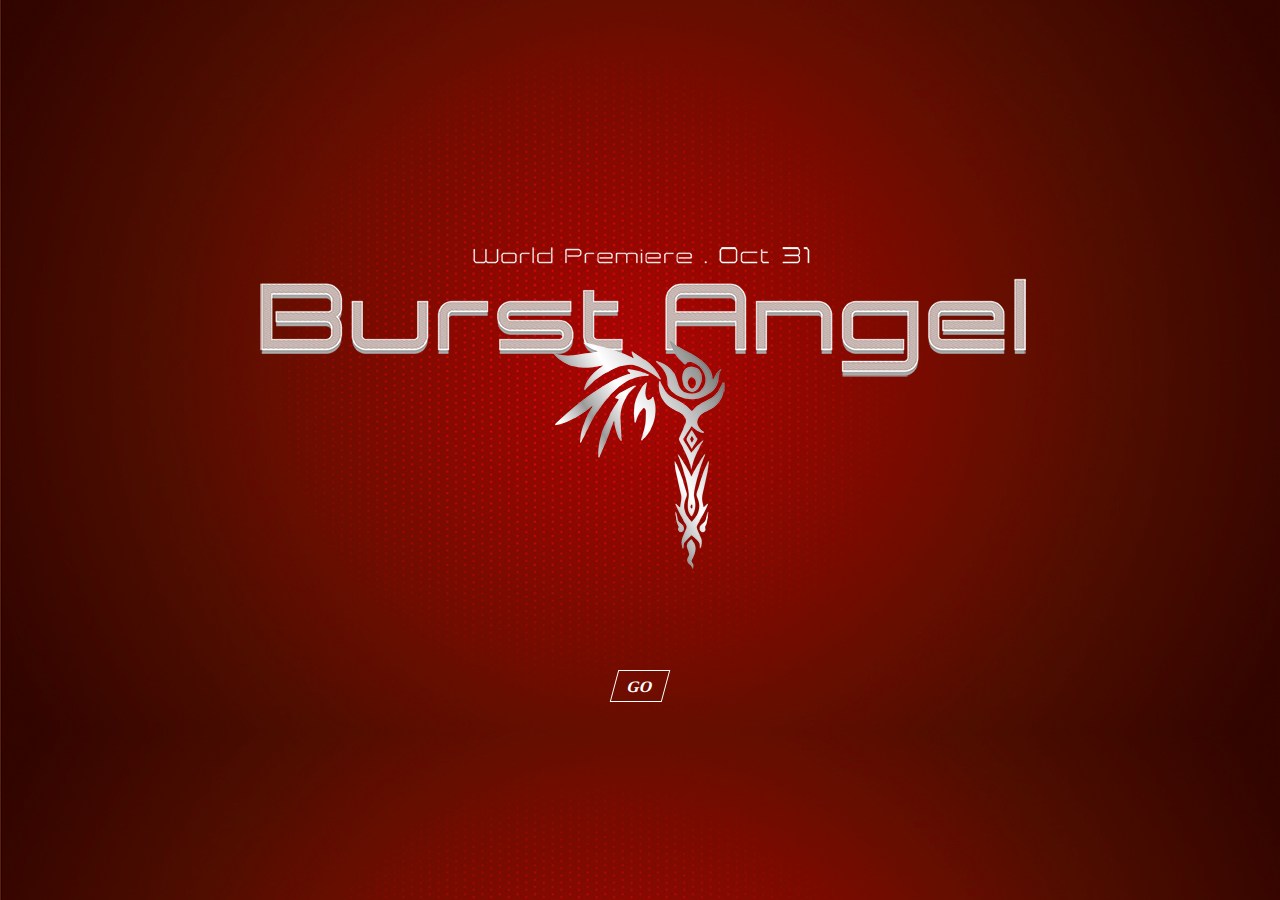
==== index1.html @ c0450fb6 "Add files via upload" ====
<!DOCTYPE html>
<html>
<head>
	<title>Burst Angel Movie</title>
	<link rel="stylesheet" type="text/css" href="css/style1.css">
</head>
<body>
	<div id="principal">

		<audio autoplay src="audio/okaeri_oniichan.mp3"></audio>

		<div class="ala"></div>

		<div class="titulo"></div>

		<div class="go"> <a href="index.html">
			<h3 class="enter">GO</h3>
		</div>

	</div>
</body>
</html>
---- css/style1.css ----
*{
	margin: 0px;
	padding: 0px;
}

body{
	background:url(../img1/fondo.jpg);
	background-size: cover;
}

#principal{
	display: flex;
	justify-content: center;

}

.ala{
	z-index: 2;
	width: 179px;
	height: 249px;
	background: url(../img1/ala.png);
	margin: 330px 0px 0px 0px;
	position: absolute;
	animation-name: rotacion;
	animation-timing-function: linear;
  	animation-iteration-count: infinite;
  	animation-duration: 4.5s;
	transform-style: preserve-3d;

}

@keyframes rotacion{
  from {transform: rotateY(0deg);    }
  to   {transform: rotateY(-360deg); }
}

.titulo{
	z-index:1;
	width: 800px;
	height: 165px;
	margin: 220px 0px 0px 0px;
	background: url(../img1/titulo.png);

}
 .go{
 	z-index: 3;
 	position: absolute;
 	width: 50px;
 	height:30px;
 	margin:670px 0px 0px 0px;
 	border: white solid 1px;
 	transform: skew(-15deg);
 }


.enter{
	width: 50px;
 	height:30px;
	text-align: center;
	color: white;
	font-family: expansiva;
	margin:7px auto;
	font-size: 1em;

}

.enter:hover{
	color:#FF0000;

}

.go a{
	text-decoration: none;
}

.go:hover{
	background:#FCBE00;
	cursor: pointer;
	
 	box-shadow: 0 4px 16px #FF0000;
 	transition: all 0.2s ease;
}
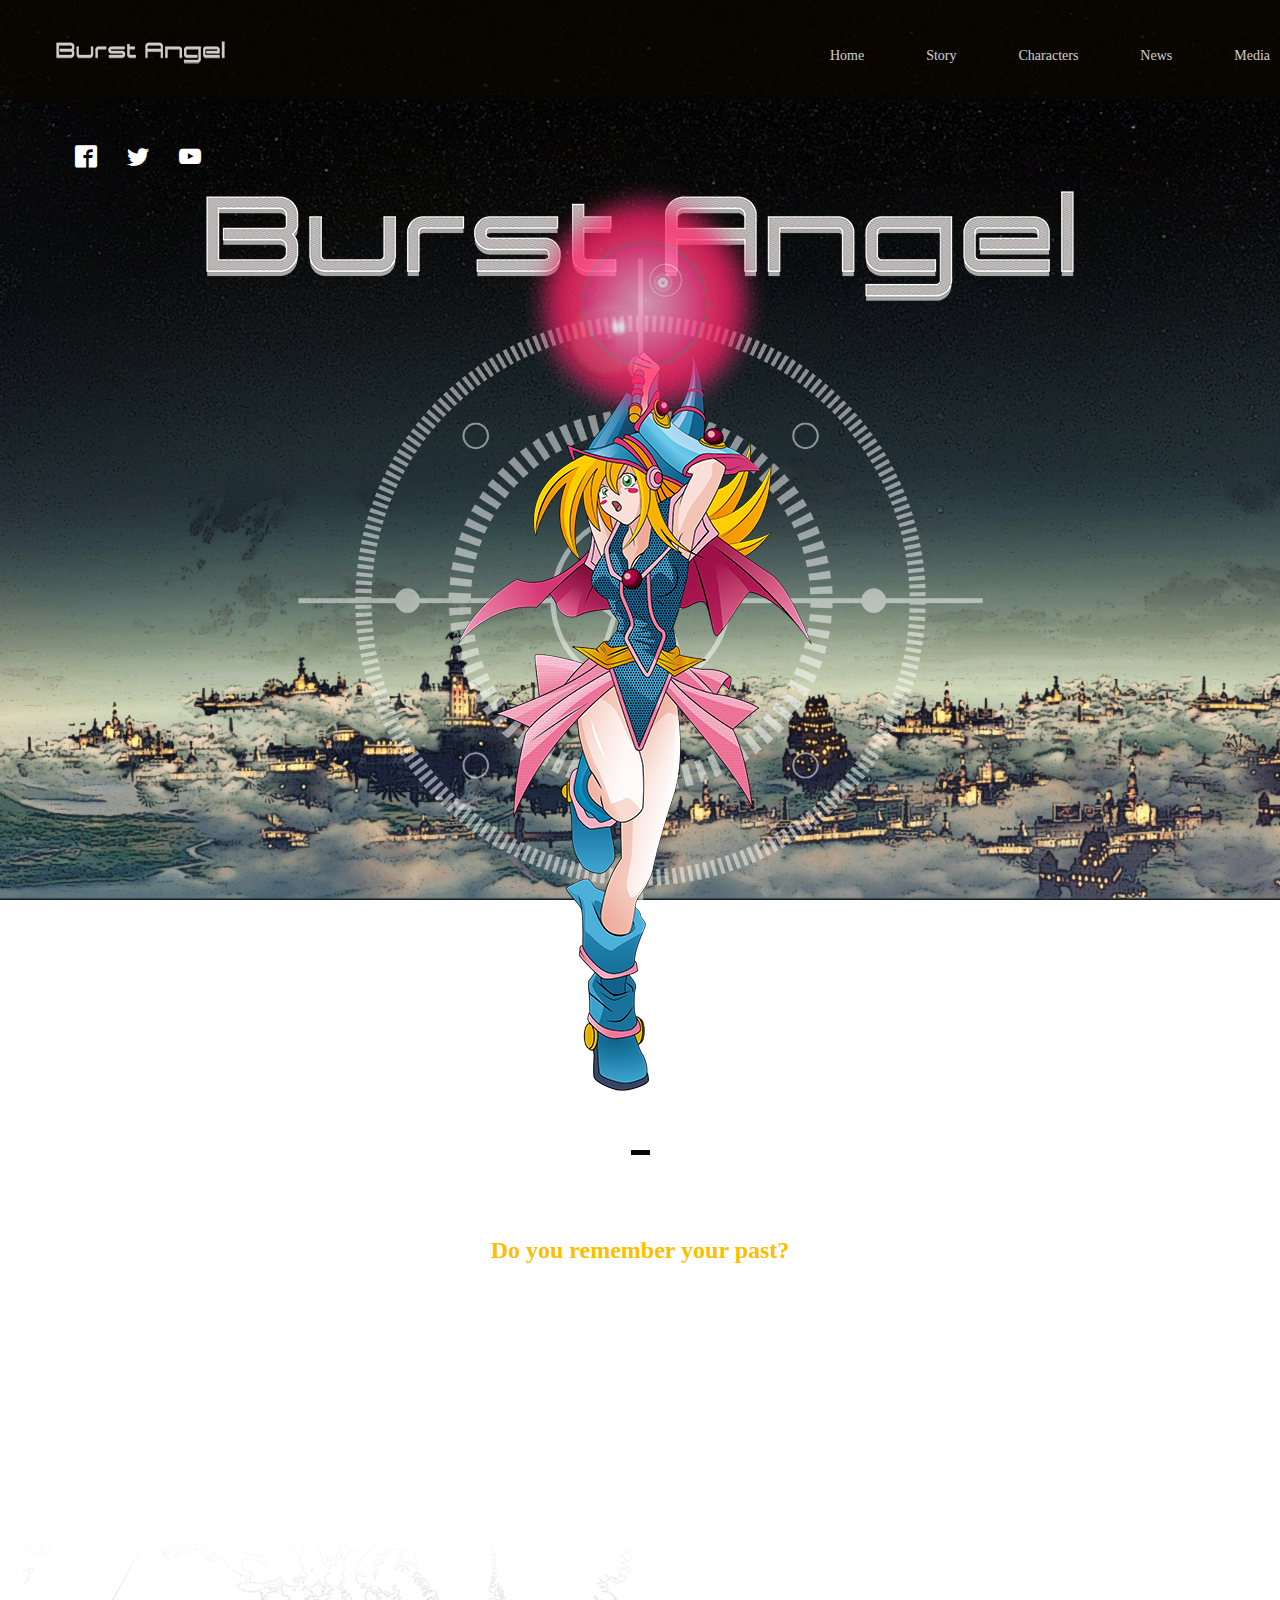
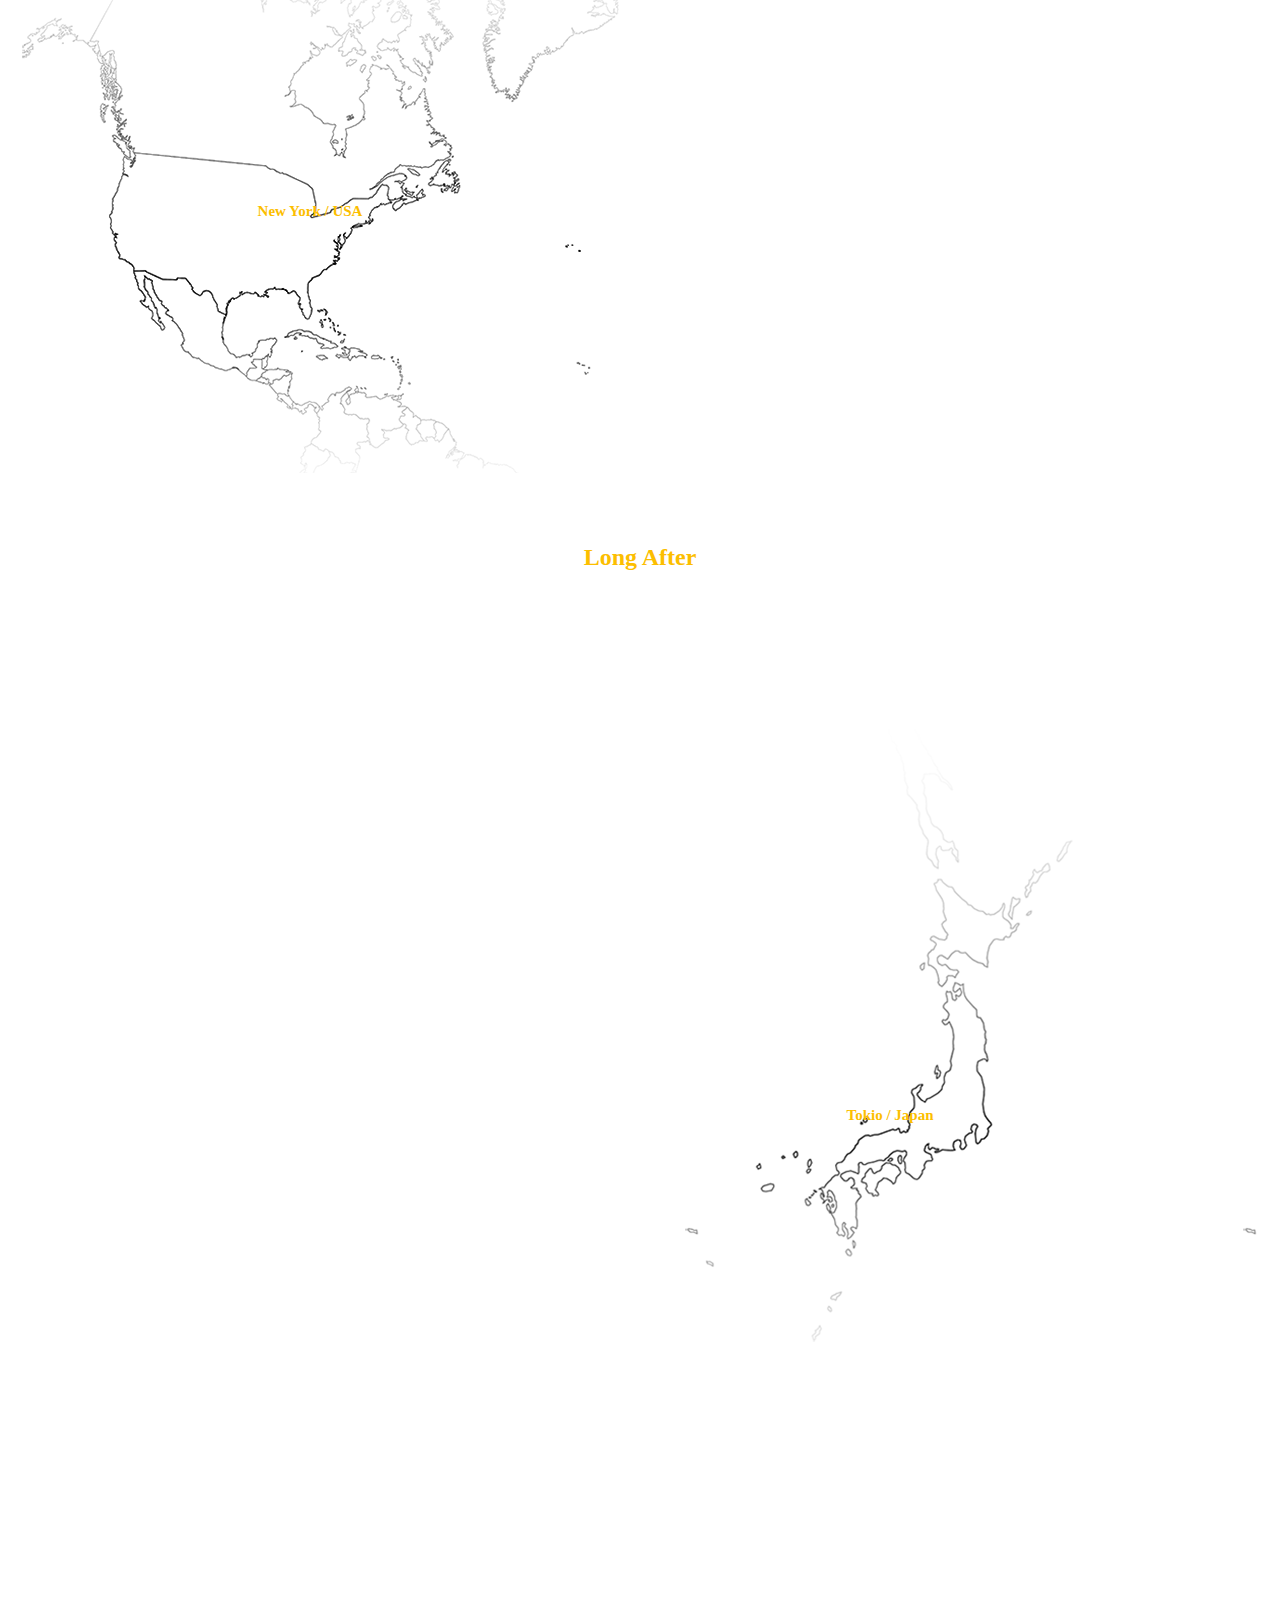
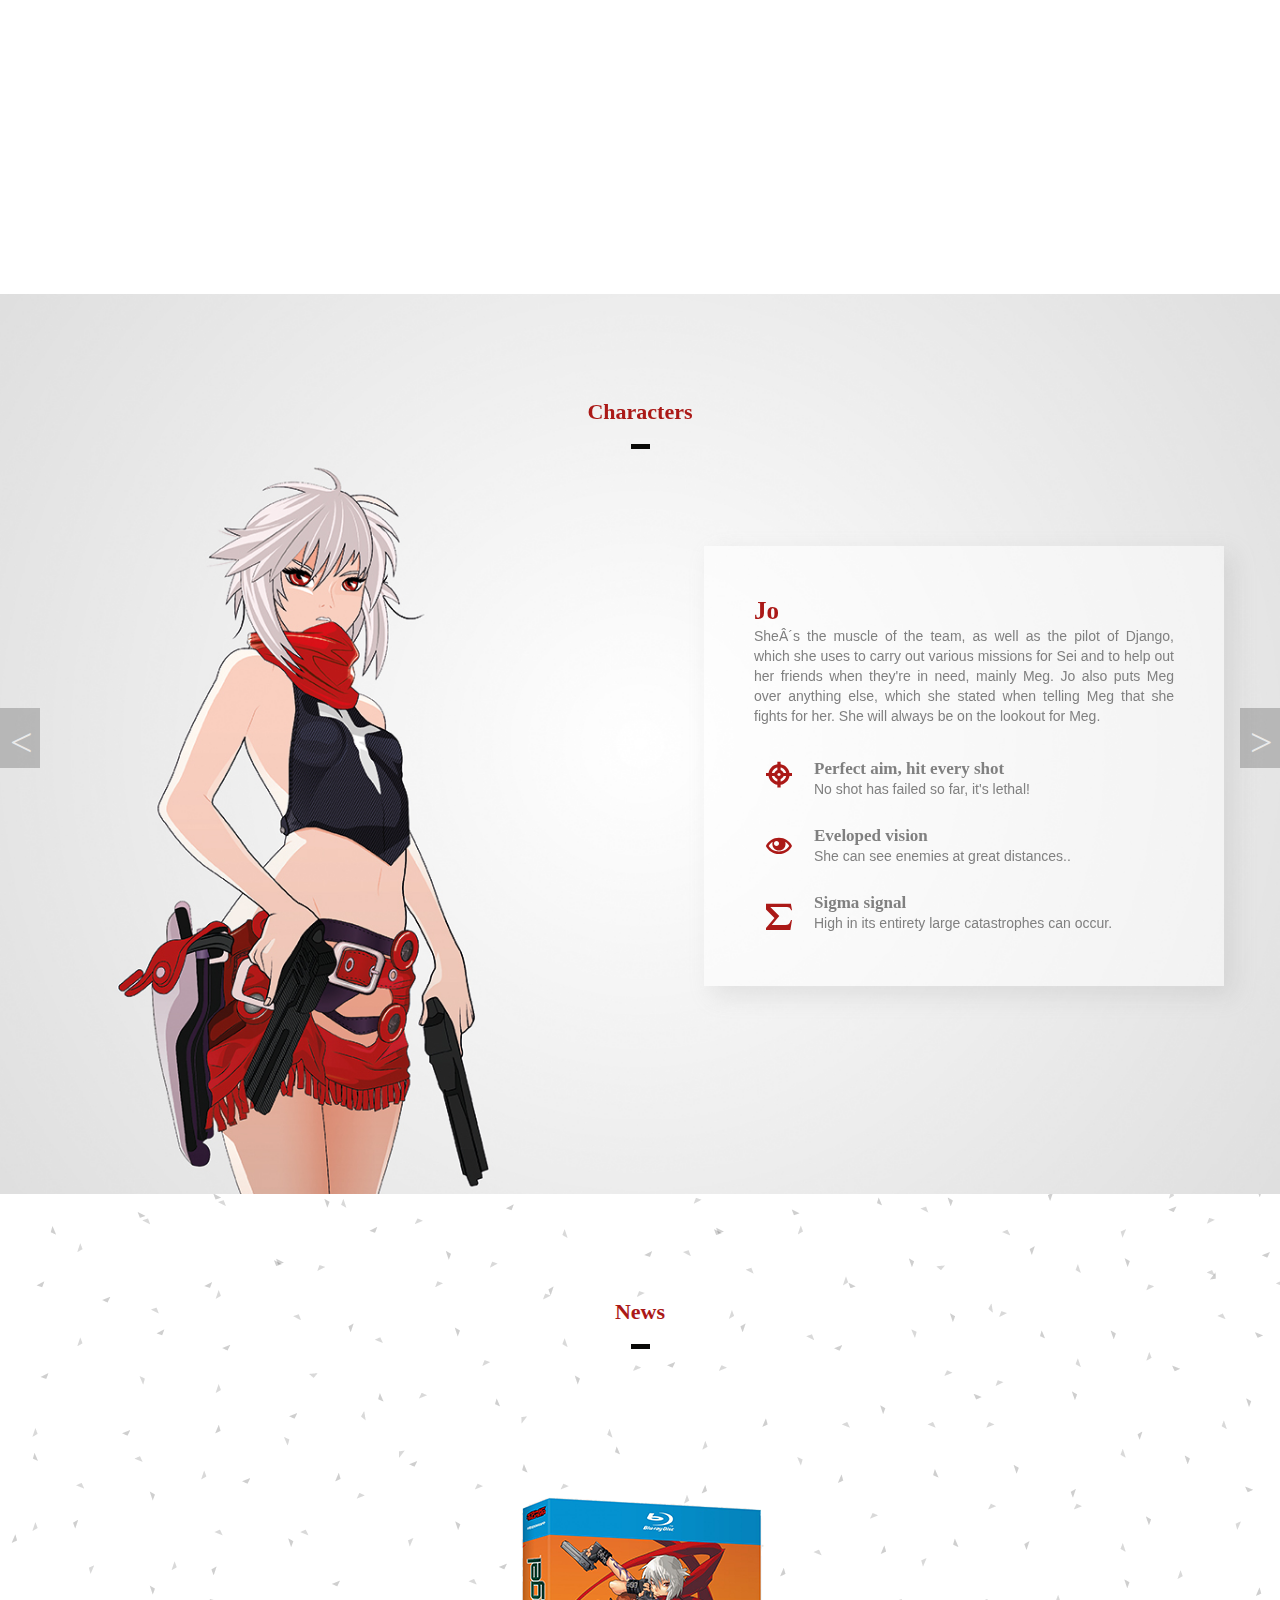
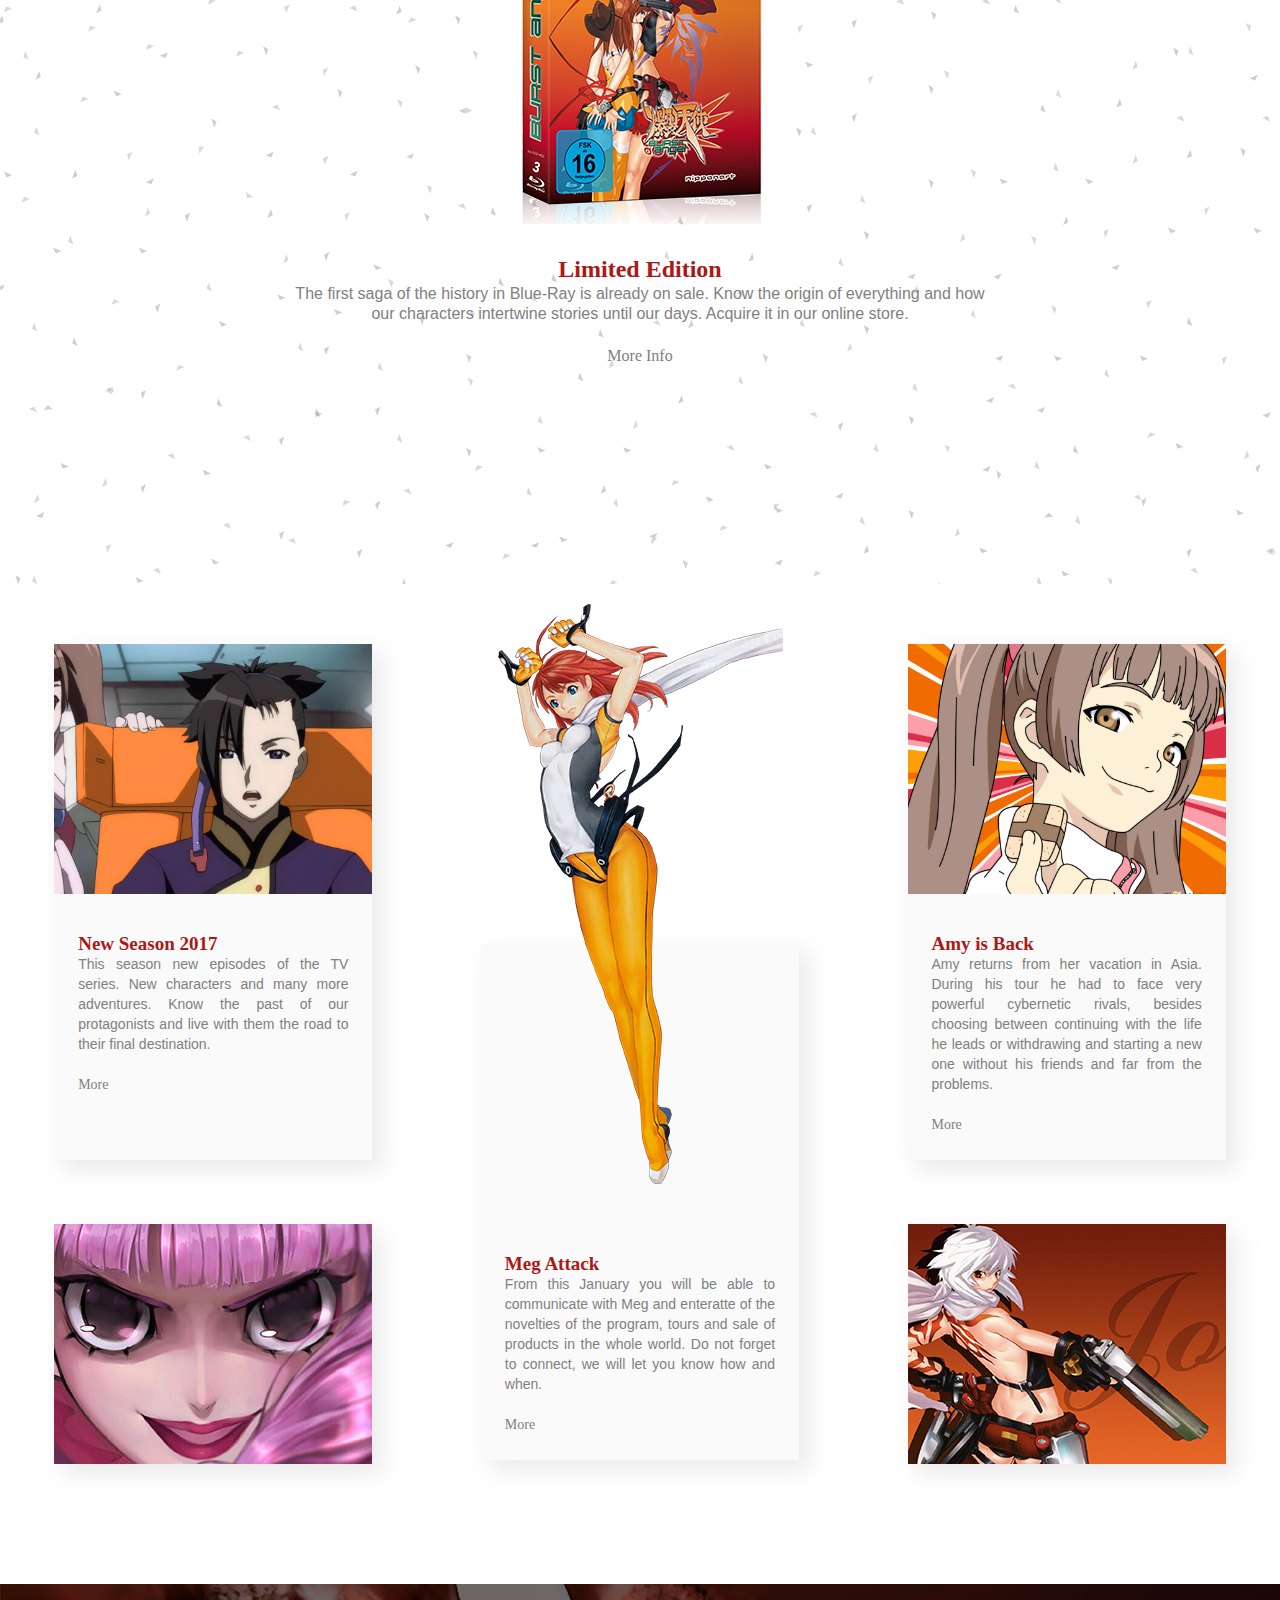
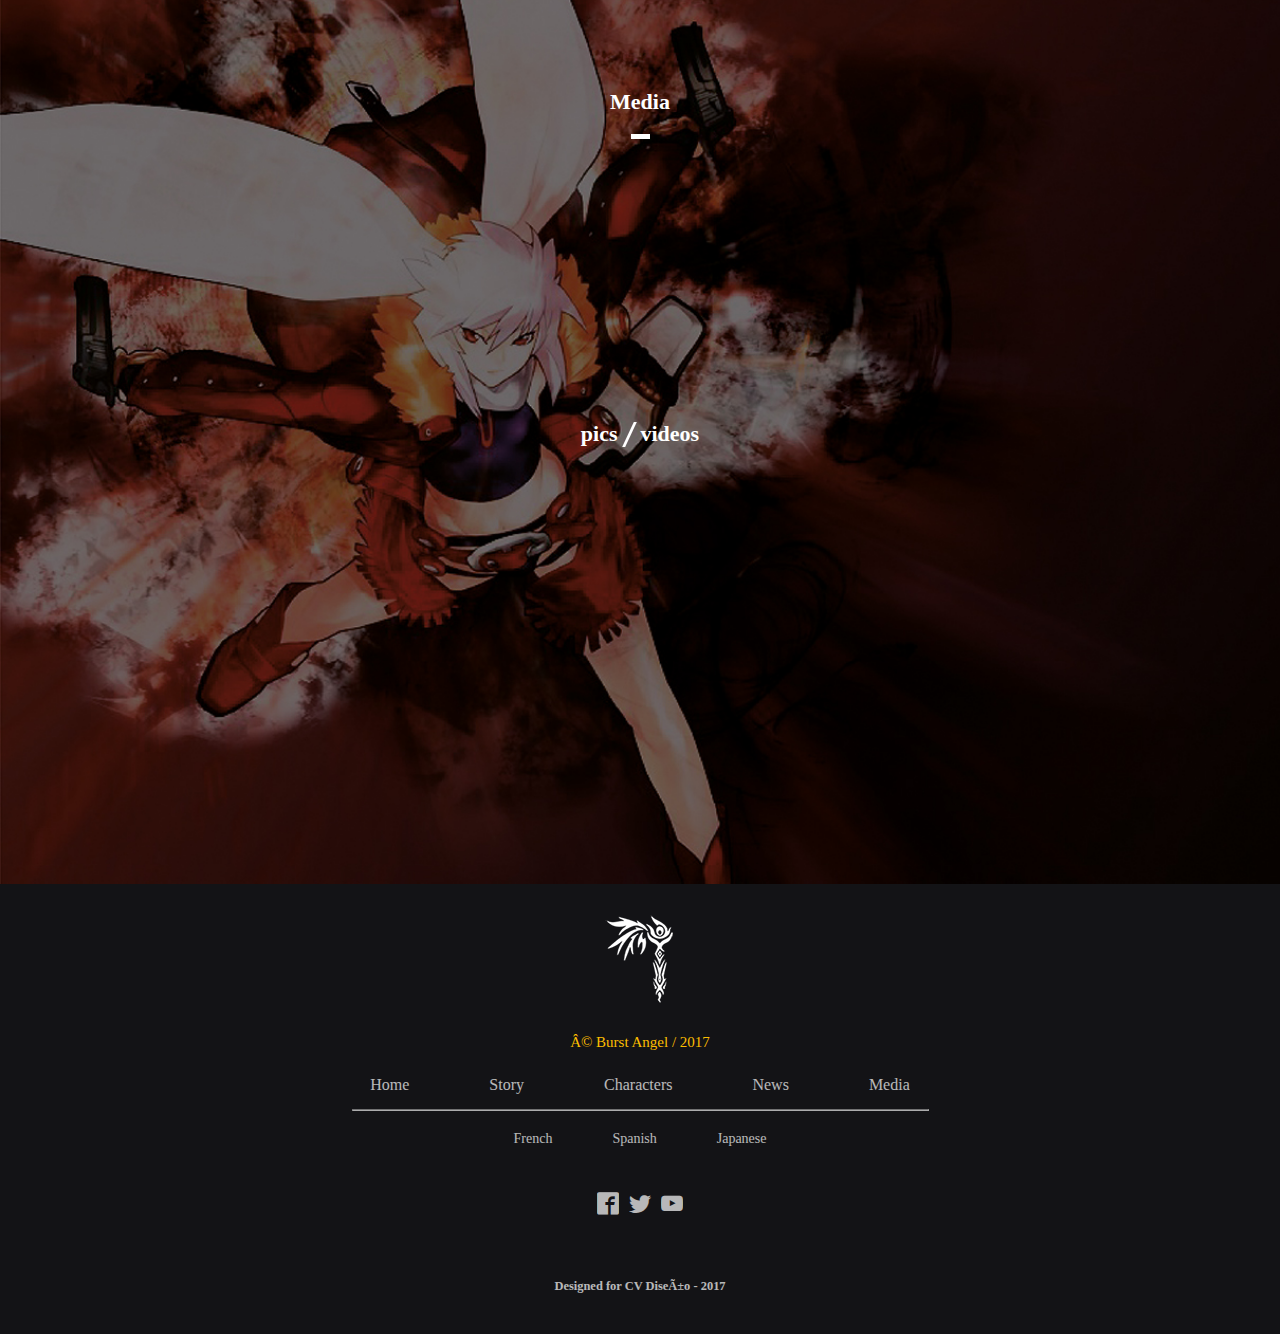
==== commit 59209622: "Rename index2.html to index1.html" ====
--- a/index1.html
+++ b/index1.html
@@ -2,21 +2,722 @@
 <html>
 <head>
 	<title>Burst Angel Movie</title>
-	<link rel="stylesheet" type="text/css" href="css/style1.css">
+	
+	<link rel="stylesheet" type="text/css" href="css/style.css">
+	<link rel="stylesheet" type="text/css" href="css/superslides.css">
+	<link rel="stylesheet" type="text/css" href="fonts/style.css">
+	<link rel="icon" href="img/favicon.png" type="image/x-icon">
+
+	<script src="http://ajax.googleapis.com/ajax/libs/jquery/1.4.2/jquery.min.js"
+	type="text/javascript" charset="utf-8"></script>
+
+	
+	<script type="text/javascript">
+		
+		$(function(){
+
+     $('a[href*=#]').click(function() {
+
+     if (location.pathname.replace(/^\//,'') == this.pathname.replace(/^\//,'')
+         && location.hostname == this.hostname) {
+
+             var $target = $(this.hash);
+
+             $target = $target.length && $target || $('[name=' + this.hash.slice(1) +']');
+
+             if ($target.length) {
+
+                 var targetOffset = $target.offset().top;
+
+                 $('html,body').animate({scrollTop: targetOffset}, 1000);
+
+                 return false;
+
+            }
+
+       }
+
+   });
+
+});
+	</script>
+
+
+
 </head>
 <body>
-	<div id="principal">
-
-		<audio autoplay src="audio/okaeri_oniichan.mp3"></audio>
-
-		<div class="ala"></div>
-
-		<div class="titulo"></div>
-
-		<div class="go"> <a href="index.html">
-			<h3 class="enter">GO</h3>
-		</div>
-
-	</div>
+
+<nav id="menu">
+
+	<div id="logo_menu"></div>
+
+	<ul class="menu-principal">
+
+			<li><a href="#contenedor2">Home</a></li>
+			<li><a href="#container3">Story</a></li>
+			<li><a href="#container5">Characters</a></li>
+			<li><a href="#container6">News</a></li>
+			<li><a href="#container8">Media</a></li>
+	</ul>
+</nav>
+
+
+<div>
+
+	<div class="redes-sociales">
+			<a target="_blank" style="text-decoration:none" href="https://www.facebook.com/DiosEstaContigo1234"><div class="icon-facebook2"></div></a>
+			<a target="_blank" style="text-decoration:none" href="https://twitter.com/hashtag/burstangel"><div class="icon-twitter"></div></a>
+			<a target="_blank" style="text-decoration:none" href="https://www.youtube.com/channel/UCEVYki5PhVSfdK4070ey4GQ"><div class="icon-youtube"></div></a>
+	</div>
+	
+	<div class="credes-sociales">
+		<div class="cfb"></div>
+		<div class="ctw"></div>
+		<div class="cyt"></div>
+	</div>
+
+</div>
+	
+	<div id="contenedor2">
+
+		<div class="logo"></div>
+
+		<div class="magic-circle">
+			<div class="c1"></div>
+			<div class="c2"></div>
+			<div class="c3"></div>
+			<div class="c4"></div>
+			<div class="c5"></div>
+		</div>
+
+		<div class="dark"></div>
+		<div class="alas"></div>
+		<div class="jo"></div>
+		<div class="energia"></div>
+
+	</div>
+
+
+	<div id="container3">
+
+		<div class="cabecera3">
+				
+			<h3 class="story">Story</h3>
+			<div class="line"></div>
+		</div>
+
+	<div id="remember">
+			<section class="remember">
+				<article>
+					<h4>Do you remember your past?</h4><br>
+					<p> In the beginning of time men dominated the world and they had power.
+During a period of history great machines and lethal weapons were built.
+Today, humans merged with machines, creating a real catastrophe. Survival is at stake and only the strongest will.</p>
+				</article>
+			</section>
+		</div>
+
+		<section class="intertitulo">There is always a beginning</section>
+
+	<div id="USA">
+		<div class="mapa">
+			<div class="gps1">New York / USA</div>
+		</div>
+
+
+		<div class="points">
+
+			<div class="line-points"></div>
+
+			<div class="pt1"></div>
+			<div class="pt2"></div>
+			<div class="pt3"></div>
+		</div>
+
+
+		<div class="texto-USA">
+			<section class="letras">
+				<section class="letras1">
+					<article>
+						<h4>1997</h4>
+						<p>The government of the United States begins the phase of experimentation with animals. The result is failed. It is decided to abort the project.</p>
+					</article>
+				</section>
+
+				<section class="letras2">
+					<article>
+						<h4>2000</h4>
+						<p>Dr. Strange takes up the project, but this time the tests will be done with humans. The results are not as expected, but it is decided to continue.</p>
+					</article>
+				</section>
+
+
+				<section class="letras3">
+					<article>
+						<h4>2005</h4>
+						<p>While doing some tests, one of the generators explodes.
+						Jo, one of the young women chosen for the experiments, escapes from the secret base located in Ney York.</p>
+					</article>
+				</section>
+
+			</section>
+			</div>
+		</div>	
+
+
+			<div id="after">
+				<section class="after">
+					<article>
+						<h4>Long After</h4><br>
+						<p>In spite of the damages and the repercussion that the explosion caused to the population, the experiments continued.
+						Jo, who did not remember anything, came to Japan to start a new life.
+						Here he meets Meg, his partner...</p>
+					</article>
+				</section>
+			</div>
+
+
+		<div id="JAPON">
+
+		<div class="texto-JPN">
+			<section class="letrasJPN">
+				<section class="letras1JPN">
+					<article>
+						<h4>2015</h4>
+						<p>After years of experimentation, the governments of the United States and Japan have managed to create bio-weapons.
+						Several countries in the world decided to require their military forces and dissolve their police departments.</p>
+					</article>
+				</section>
+
+				<section class="letras2JPN">
+					<article>
+						<h4>2017</h4>
+						<p>An alert arrives in the United States, Jo, one of the participants of the experiments was found in Tokyo, Japan.
+						Both governments reach an agreement to try to catch her, accuse her of being the cause of the explosion in New York.</p>
+					</article>
+				</section>
+
+
+				<section class="letras3JPN">
+					<article>
+						<h4>2018</h4>
+						<p>Jo and his team will wage a battle to stop both governments and restore tranquility to a world that lives in terror of the use of bio-weapons.</p>
+					</article>
+				</section>
+
+			</section>
+			</div>
+
+			<div class="pointsJPN">
+				<div class="line-pointsJPN"></div>
+
+				<div class="pt1JPN"></div>
+				<div class="pt2JPN"></div>
+				<div class="pt3JPN"></div>
+			</div>
+
+				<div class="mapaJPN">
+					<div class="gps2"> Tokio / Japan</div>
+			</div>
+
+		</div>	
+
+		<div class="trailer">
+			<h4 class="view">View Trailer</h4>
+		</div>
+
+	</div>
+
+
+	<div id="container4">
+		<div class="textos">
+			<h2>2025</h2>
+			<p>A new beginning</p>
+		</div>
+
+		<div class="personajes-banner">
+			<div class="jo-banner"></div>
+			<div class="dark-banner"></div>
+		</div>
+	</div>
+
+
+	<div id="container5">
+		<h3 class="Characters">Characters</h3>
+		<div class="line">
+	
+	</div>
+		
+
+	<div id="slides">
+	<ul class="slides-container">
+		<li>
+			<div class="texto-slides">
+				<article>
+					<h4 class="it">Jo</h4>
+						<p>She´s the muscle of the team, as well as the pilot of Django, which she uses to carry out various missions for Sei and to help out her friends when they're in need, mainly Meg. Jo also puts Meg over anything else, which she stated when telling Meg that she fights for her. She will always be on the lookout for Meg.</p>
+				
+					<div id="skills">
+	
+						<div class="icons">
+							<span class="icon-target"></span>
+							<br>
+							<span class="icon-eye"></span>
+							<br>
+							<span class="icon-sigma"></span>
+						</div>
+
+						<section class="texto-iconos">
+							<section class="t1">
+								<article>
+									<h4>Perfect aim, hit every shot</h4>
+									<p>No shot has failed so far, it's lethal!</p>
+								</article>
+							</section>
+
+							<section class="t2">
+								<article>
+									<h4>Eveloped vision</h4>
+									<p>She can see enemies at great distances..</p>
+								</article>
+							</section>
+
+
+							<section class="t3">
+								<article>
+									<h4>Sigma signal</h4>
+									<p>High in its entirety large catastrophes can occur.</p>
+								</article>
+							</section>
+							
+						</section>
+
+					</div>
+				</article>
+			</div>
+			<img src="img/jo.jpg"></li>
+
+
+		<li>
+			<div class="texto-slides">
+				<article>
+					<h4 class="it">Meg</h4>
+						<p>She has red hair (although in her first appearance chronologically in episode 14: "Wild Kids", she is portrayed as having black hair due to the monochrome setting) and dresses like a cowgirl. She carries a small revolver, and, at times, a large anti-tank rifle. Meg is highly prone to be captured, only to be rescued by Jo.</p>
+						<div id="skills">
+	
+						<div class="icons">
+							<span class="icon-loop2"></span>
+							<br>
+							<span class="icon-plus"></span>
+							<br>
+							<span class="icon-binoculars"></span>
+						</div>
+
+						<section class="texto-iconos">
+							<section class="t1">
+								<article>
+									<h4>Fast energy recharge</h4>
+									<p>While not in activity recharges energy quickly.</p>
+								</article>
+							</section>
+
+							<section class="t2">
+								<article>
+									<h4>healing your team</h4>
+									<p>Create fields that regenerate battle wounds.</p>
+								</article>
+							</section>
+
+
+							<section class="t3">
+								<article>
+									<h4>Excellent trail finder</h4>
+									<p>Follow the tracks of your enemies until you reach them.</p>
+								</article>
+							</section>
+							
+						</section>
+
+					</div>
+				</article>
+			</div>
+			<img src="img/meg.jpg"></li>
+
+		<li>
+			<div class="texto-slides">
+				<article>
+					<h4 class="it">María</h4>
+						<p>María is a bio-weapon like Jo, but with even stronger and more violent tendencies. While Jo is more efficient with guns, Maria relies more on bladed weapons such as swords and cutting wire. In the past, both she and Jo were the remaining fighters in a combat exercise to determine the Syndicate's "Genocide Angel.
+						</p>
+	
+					<div id="skills">
+	
+						<div class="icons">
+							<span class="icon-shield"></span>
+							<br>
+							<span class="icon-users"></span>
+							<br>
+							<span class="icon-omega"></span>
+						</div>
+
+						<section class="texto-iconos">
+							<section class="t1">
+								<article>
+									<h4>Generates force shields</h4>
+									<p>It protects against very strong attacks.</p>
+								</article>
+							</section>
+
+							<section class="t2">
+								<article>
+									<h4>Creation of clones</h4>
+									<p>Create holograms from your image.</p>
+								</article>
+							</section>
+
+
+							<section class="t3">
+								<article>
+									<h4>Omega signal</h4>
+									<p>Second mark of power, carries great dangers.</p>
+								</article>
+							</section>
+							
+						</section>
+
+					</div>
+				</article>
+			</div>
+			<img src="img/maria.jpg"></li>
+
+		<li>
+			<div class="texto-slides">
+				<article>
+					<h4 class="it">Amy</h4>
+						<p>A young genius in computer and technology. She was saved and recruited by Sei after her hacking drew attention from the authorities in her own country. It was through her hacking skills that Sei managed to recruit Jo and Meg.
+
+						She often argues with Meg in a friendly way and loves scarfing down Kyohei's various treats.</p>
+
+					<div id="skills">
+	
+						<div class="icons">
+							<span class="icon-laptop"></span>
+							<br>
+							<span class="icon-sphere"></span>
+							<br>
+							<span class="icon-cloud-check"></span>
+						</div>
+
+						<section class="texto-iconos">
+							<section class="t1">
+								<article>
+									<h4>Genius of technology</h4>
+									<p>Knows better than anyone the world of www.</p>
+								</article>
+							</section>
+
+							<section class="t2">
+								<article>
+									<h4>Unlock security codes</h4>
+									<p>Able to break the most secure systems.</p>
+								</article>
+							</section>
+
+
+							<section class="t3">
+								<article>
+									<h4>Extensive database</h4>
+									<p>Saves information of the main countries of the world.</p>
+								</article>
+							</section>
+							
+						</section>
+
+					</div>
+				</article>
+			</div>
+			<img src="img/amy.jpg"></li>
+
+		<li><div class="texto-slides">
+				<article>
+					<h4 class="it">Emel</h4>
+						<p>The leader, she is the kind leader of the group who is the one that hires Jo and Meg to become members of Bailan. She wears a long blue jacket and has her black hair in a bun. Emel's grandfather runs Bailan and comes from a very powerful Chinese family.
+						 </p>
+					
+					<div id="skills">
+	
+						<div class="icons">
+							<span class="icon-evil"></span>
+							<br>
+							<span class="icon-lab"></span>
+							<br>
+							<span class="icon-warning"></span>
+						</div>
+
+						<section class="texto-iconos">
+							<section class="t1">
+								<article>
+									<h4>Power of seduction</h4>
+									<p>It can catch you and then kill you.</p>
+								</article>
+							</section>
+
+							<section class="t2">
+								<article>
+									<h4>Chemistry expert</h4>
+									<p>With powerful mixtures creates powerful weapons.</p>
+								</article>
+							</section>
+
+
+							<section class="t3">
+								<article>
+									<h4>Very dangerous</h4>
+									<p>He will not hesitate to kill if he is in danger.</p>
+								</article>
+							</section>
+							
+						</section>
+
+					</div>
+				</article>
+			</div>
+			<img src="img/emel.jpg"></li>
+
+		<li>
+			<div class="texto-slides">
+				<article>
+					<h4 class="it">Dark Magician Girl</h4>
+						<p>She has blond hair, green eyes, and wields a wand that matches her outfit. In dubbed versions of the anime and cards, her bust is reduced by erasing cleavage lines, her hexagram is replaced with a red jewel and she sometimes wears pink shorts under her skirt.</p>
+		
+					<div id="skills">
+	
+						<div class="icons">
+							<span class="icon-magic-wand"></span>
+							<br>
+							<span class="icon-hour-glass"></span>
+							<br>
+							<span class="icon-spinner9"></span>
+						</div>
+
+						<section class="texto-iconos">
+							<section class="t1">
+								<article>
+									<h4>Magical powers</h4>
+									<p>Magical powers capable of defeating their rivals.t</p>
+								</article>
+							</section>
+
+							<section class="t2">
+								<article>
+									<h4>Time control</h4>
+									<p>You can stop the time for at least 5 minutes.</p>
+								</article>
+							</section>
+
+
+							<section class="t3">
+								<article>
+									<h4>Energy spheres</h4>
+									<p>Create spheres of energy with the help of magic.</p>
+								</article>
+							</section>
+							
+						</section>
+
+					</div>
+				</article>
+			</div>
+			<img src="img/dark.jpg"></li>
+
+	</ul>
+
+	<nav class="slides-navigation">
+	    <a href="#" class="next">&#62</a>
+	    <a href="#" class="prev">&#60</a>
+	</nav>
+
+</div>
+
+<script src="js/jquery.js"></script>
+<script src="js/jquery.superslides.js"></script>
+
+
+
+	<div id="container6">
+		<h3 class="News">News</h3>
+		<div class="line"></div>
+
+		<div class="back1"></div>
+		<div class="back2"></div>
+
+		<div class="caja"></div>
+
+		<section class="texto2">
+				<article>
+					<h2>Limited Edition</h2>
+					<p>The first saga of the history in Blue-Ray is already on sale.
+					Know the origin of everything and how our characters intertwine stories until our days.
+					Acquire it in our online store.</p>
+				</article>
+
+				 <br>
+
+				<a target="_blank" style="text-decoration:none" href="https://video.fnac.com/a2013126/Coffret-integral-DVD-Zone-2"><span class="more1">More Info</span></a>
+		</section>
+
+
+	</div>
+
+
+	<div id="container7">
+
+		<div class="noticias">
+
+			<div class="noticia1">
+				<div class="imagen-noticia"></div>
+				<div class="texto-noticia">
+					<article>
+						<h2>New Season 2017</h2>
+						<p>This season new episodes of the TV series.
+							New characters and many more adventures.
+							Know the past of our protagonists and live with them the road to their final destination.</p>
+						<br>
+						<span class="more-n1">More</span>
+					</article>
+				</div>
+
+
+			</div>
+
+			<div class="meg-img"></div>
+
+
+			<div class="noticia2">
+				<div class="imagen-noticia2"></div>
+				<div class="texto-noticia2">
+					<article>
+						<h2>Meg Attack</h2>
+						<p>From this January you will be able to communicate with Meg and enteratte of the novelties of the program, tours and sale of products in the whole world.
+						Do not forget to connect, we will let you know how and when.</p>
+						<br>
+						<span class="more-n1">More</span>
+					</article>
+				</div>
+			</div>
+
+			<div class="noticia3">
+				<div class="imagen-noticia3"></div>
+				<div class="texto-noticia3">
+					<article>
+						<h2>Amy is Back</h2>
+						<p>Amy returns from her vacation in Asia.
+							During his tour he had to face very powerful cybernetic rivals, besides choosing between continuing with the life he leads or withdrawing and starting a new one without his friends and far from the problems.</p>
+							<br>
+						<span class="more-n1">More</span>
+					</article>
+				</div>
+
+			</div>
+
+		</div>
+		
+	</div>
+
+
+	<div id="noticias-abajo">
+
+		<div class="noticia4">
+		<div class="perona"></div>
+			<div class="texto-noticia4">
+					<article>
+						<h2>Coming soon</h2>
+						<p>A special with the life of the other Burst Angel participants.
+						Learn a little more about their lives, characteristics and how they will arrive at this great event in 2018.</p>
+						<br>
+					</article>
+			</div>
+
+		</div>
+
+
+
+		<div class="falsa"></div>
+
+
+		<div class="noticia5">
+		<div class="game"></div>
+			<div class="texto-noticia5">
+					<article>
+						<h2>New Game 2018</h2>
+						<p>The premiere of the film arrives and also the launch of the first game of the frachise.
+							Very soon you will be able to find it in the main on.line stores.
+							The game will be available for PS and XBOX.</p>
+						<br>
+					</article>
+			</div>
+			
+		</div>
+
+	</div>
+
+
+	<div id="container8">
+		<h3 class="Media">Media</h3>
+		<div class="line"></div>
+
+		<div class="content">
+			<h2 class="pics"> <a href="galeria.html">pics</a></h2>
+			<div class="skew"></div>
+			<h2 class="videos"><a href="#contenedor2">videos</a></h2>
+		</div>
+		
+	</div>
+
+
 </body>
-</html>+
+<footer>
+<div id="ala-footer">
+	<div class="ala-footer"></div>
+</div>
+
+<div class="burst">© Burst Angel / 2017</div>
+
+<div class="secciones">
+	<ul class="menu-footer">
+		<li><a href="#contenedor2">Home</a></li>
+		<li><a href="#container3">Story</a></li>
+		<li><a href="#container5">Characters</a></li>
+		<li><a href="#container6">News</a></li>
+		<li><a href="#container8">Media</a></li>
+	</ul>
+</div>
+
+<hr>
+
+<div class="idm">
+	<ul class="idiomas">
+		<li>French</li>
+		<li>Spanish</li>
+		<li>Japanese</li>
+	</ul>
+</div>
+<div class="redes-footer">
+			<a target="_blank" style="text-decoration:none" href="https://www.facebook.com/DiosEstaContigo1234"><div class="icon-facebook2"></div></a>
+			<a target="_blank" style="text-decoration:none" href="https://twitter.com/hashtag/burstangel"><div class="icon-twitter"></div></a>
+			<a target="_blank" style="text-decoration:none" href="https://www.youtube.com/channel/UCEVYki5PhVSfdK4070ey4GQ"><div class="icon-youtube"></div></a>
+</div>
+
+<div class="cv"> <h5>Designed for CV Diseño - 2017</h5></div>
+
+	
+</footer>
+</html>
+
+
+
+
+
+
+
--- a/css/style.css
+++ b/css/style.css
@@ -0,0 +1,1543 @@
+*{
+	margin: 0px;
+	padding: 0px;
+}
+
+@font-face{
+	font-family:"brown";
+	src:url(fuentes/brown bold.otf);
+}
+
+@font-face{
+	font-family:"expansiva-bold";
+	src:url(fuentes/Expansiva bold.otf);
+}
+
+@font-face{
+	font-family:"expansiva";
+	src:url(fuentes/Expansiva.otf);
+}
+
+
+.redes-sociales{
+	width: 170px;
+	color:white;
+	text-align: left;
+	position: absolute;
+	margin: 130px 0px 0px 53px;
+	font-size: 20px;
+	display:flex;
+	justify-content: center;
+	z-index: 3;
+}
+
+.redes-sociales div{
+	margin:0px auto;
+	text-decoration: none;
+	padding: 15px;
+	color: white;
+	text-decoration: none;
+	transition: all 0.3s linear;
+	}
+
+.redes-sociales div:hover{
+	color: #FCBE00;
+}
+
+#menu{
+	width: 100%;
+	height: 100px;
+	background:#0B0700;
+	opacity:0.8;
+	position: fixed;
+	z-index: 9;
+	text-align: right;
+}
+
+.menu-principal li{
+	display: inline-flex;
+	margin: auto;
+	}
+
+.menu-principal a{
+	margin: 10px;
+	text-decoration: none;
+	padding: 38px;
+	padding-right: 0px;
+	color:white;
+	font-size: 14px;
+	font-family: brown;
+	}
+
+	#menu a:hover{
+	color:#FCBE00;
+	}
+
+#logo_menu{
+	width: 171px;
+	height: 25px;
+	background: url(../img/logopq.png);
+	margin:40px 0px 0px 55px;
+	float: left;
+}
+
+#contenedor2{
+	width: 100%;
+	height: 1000px;
+	background: url(../img/sky3.jpg)fixed;
+	background-repeat: repeat-x;
+	background-size: cover;
+	background-position: 0px 0px;
+ 	animation: trasladar 54s linear;
+ 	animation-iteration-count: infinite;
+ 
+ 	display: flex;
+ 	justify-content: center;
+ 	align-items: center;
+
+}
+
+@keyframes trasladar{
+
+	from { background-position: 0 0; }
+    to { background-position: 100% 0; }
+
+}
+
+.energia{
+	width: 300px;
+	height: 285px;
+	background: url(../img/energia.png);
+	opacity: 0.8;
+	background-repeat: no-repeat;
+	background-size: contain;
+	position: absolute;
+	top:160px;
+	margin-left: 0px;
+	transition:all 1.9s ease;
+
+}
+
+.energia:hover {
+transform:scale(1.25) rotate(175deg);
+}
+
+
+.logo{
+	width: 900px;
+	height: 152px;
+	background:url(../img/logo.png);
+	background-repeat: no-repeat;
+	background-size: contain;
+	position: absolute;
+  	top:170px;
+}
+
+.magic-circle {
+	width: 709px;
+	height: 709px;
+	opacity: 0.5;
+	overflow: hidden;
+	margin: 100px auto;
+}
+
+.c1{
+	width: 709px;
+	height: 709px;
+	background: url(../img/Magic-circle-01.png);
+	margin: 100px auto;
+	position: absolute;
+	animation-name: mov;
+	animation-duration: 85s;
+  	animation-iteration-count: infinite;
+  	transition:all 5s ease;
+  	transform-style: preserve-3d;
+}
+
+
+@keyframes mov{
+
+	from {transform: rotate(0deg);}
+    to {transform: rotate(359deg);}
+}
+
+
+.c2{
+	width: 709px;
+	height: 709px;
+	background: url(../img/Magic-circle-02.png);
+	margin: 100px auto;
+	position: absolute;
+	animation-name: mov2;
+	animation-duration: 45s;
+  	animation-iteration-count: infinite;
+  	transition:all 5s ease;
+  	animation-direction: normal;
+}
+
+@keyframes mov2{
+
+	from {transform: rotate(359deg);}
+    to {transform: rotate(0deg);}
+
+}
+
+.c3{
+	width: 709px;
+	height: 709px;
+	background: url(../img/Magic-circle-03.png);
+	margin: 100px auto;
+	position: absolute;
+	animation-name: mov3;
+	animation-duration: 55s;
+  	animation-iteration-count: infinite;
+  	transition:all 45s ease;
+}
+
+@keyframes mov3{
+
+	from {transform: rotate(0deg);}
+    to {transform: rotate(359deg);}
+
+}
+
+.c4{
+	width: 709px;
+	height: 709px;
+	background: url(../img/Magic-circle-04.png);
+	margin: 100px auto;
+	position: absolute;
+	animation-name: crecer;
+	animation-duration: 45s;
+  	animation-iteration-count: infinite;
+  	transition:all 45s ease;
+
+}
+
+@keyframes crecer{
+	0%, 25%{
+		transform:scale(1.25);}
+
+	25%, 50%{
+		transform: scale(1);
+	}
+	50%, 75%{
+		transform: scale(1.25);
+	}
+	75%, 100%{
+		transform: scale(1);
+	}
+
+}
+
+
+.c5{
+	width: 709px;
+	height: 709px;
+	background: url(../img/Magic-circle-05.png);
+	margin: 100px auto;
+	position: absolute;
+	animation-name: mov4;
+	animation-duration: 85s;
+  	animation-iteration-count: infinite;
+  	transition:all 85s ease;
+  	animation-fill-mode:backwards;
+
+}
+
+@keyframes mov4{
+
+	from {transform: rotate(360deg);}
+    to {transform: rotate(0deg);}
+
+}
+
+
+.dark{
+	width: 605px;
+	height: 1000px;
+	background: url(../img/dark.png);
+	background-size: contain;
+	position: absolute;
+  	top: 130px;
+  	margin-left: 0px;
+  	animation-name: flotar-dark;
+  	animation-duration: 25s;
+  	animation-iteration-count: infinite;
+  	transition: all 0.5s linear;
+
+}
+
+@keyframes flotar-dark {
+
+    0%{
+        transform: translateY(-20px);
+     }
+
+    25% {
+    	transform: translateY(5px);
+    }
+
+    50% {
+    	transform: translateY(-15px);
+
+    }
+
+    75%{
+    	transform: translateY(5px);
+    }
+
+    100%{
+    	transform: translateY(-20px);
+    }
+
+   }
+
+.dark:hover{
+	background:url(../img/dark-bikini.png);
+}
+
+
+#container3{
+	width: 100%;
+	height: 2178px;
+	background: url(../img/fondo2.jpg);
+	
+}
+
+.cabecera3{
+	width: 100%;
+	height: 190px;
+
+}
+
+#container3 h3 {
+	color: white;
+	margin:105px auto;
+	font-size: 22px;
+	font-family: brown;
+	position: absolute;
+	text-align: center;
+	width: 100%;
+}
+
+#container3 .line {
+	background:#090907;
+	margin:150px auto;
+	left: 0px;
+	right: 0px;
+	font-family: brown;
+	position: absolute;
+	text-align: center;
+	width: 19px;
+	height: 5px;
+  
+}
+
+.remember{
+	width:850px;
+	text-align: center;
+	color: white;
+	margin: 50px auto;
+	font-family: helvetica;
+	font-size: 17px;
+	font-weight: 600;
+	line-height: 20px;
+}
+
+.remember h4{
+	font-family: expansiva;
+	font-size:24px;
+	color:#FCBE00;
+}
+
+.intertitulo{
+	width: 100%;
+	text-align: center;
+	color: white;
+	font-family: brown;
+	font-size: 20px;
+	margin: 80px 0px 0px 0px;
+}
+
+#USA{
+	width: 100%;
+	height: 630px;
+	/*
+	background: peru;
+	*/
+	display:inline-flex;
+	justify-content: center;
+	align-items: center;
+}
+
+.mapa{
+	width: 620px;
+	height: 630px;
+	background: url(../img/USA.png);
+	transition: all 3s;
+}
+
+.mapa:hover{
+	transform: scale(1.15);
+}
+
+
+.gps1{
+	width: 180px;
+	height: 50px;
+	position: absolute;
+	margin: 360px 0px 0px 200px;
+	text-align: center;
+	font-family: expansiva;
+	font-weight: bold;
+	font-size: 15px;
+	color: #FCBE00;
+}
+
+
+.texto-USA{
+	width: 600px;
+	height: 560px;
+	display: flex;
+	align-items: center;
+}
+
+
+.points{
+	width: 20px;
+	height: 560px;
+	display: inline-grid;
+	align-items: center;
+	justify-content: center;
+
+}
+
+.line-points{
+	width: 3px;
+	height: 370px;
+	background: white;
+	position: absolute;
+	margin: 90px 8px 0px 9px;
+}
+
+
+.pt1,.pt2,.pt3{
+	width: 20px;
+	height: 20px;
+	background: white;
+	
+	border-radius: 20px;
+}
+
+.letras{
+	margin: 90px 45px;
+	font-size: 15px;
+	font-family: helvetica;
+	color:white;
+	/*
+	background: green;
+	*/
+	display: inline-grid;
+	align-items: center;
+	line-height: 20px;
+}
+
+
+
+.letras h4{
+	font-size: 40px;
+	font-family: brown;
+	text-align: left;
+	line-height: 40px;
+}
+
+.letras1,.letras2 ,.letras3{
+	/*
+	background: red;
+	*/
+	margin: 60px auto;
+}
+
+.after{
+	width: 900px;
+	text-align: center;;
+	color: white;
+	margin: 70px auto;
+	font-family: helvetica;
+	font-size: 17px;
+	font-weight: 600;
+	line-height: 20px;
+}
+
+.after h4{
+	font-family: expansiva;
+	font-size:24px;
+	color:#FCBE00;
+}
+
+
+#JAPON{
+	width: 100%;
+	height: 630px;
+	/*
+	background: peru;
+	*/
+	display:inline-flex;
+	justify-content: center;
+	align-items: center;
+}
+
+.mapaJPN{
+	width: 620px;
+	height: 630px;
+	background: url(../img/JAPON.png);
+	transition: all 3s;
+}
+
+.mapaJPN:hover{
+	transform: scale(1.15);
+}
+
+
+.gps2{
+	width: 180px;
+	height: 50px;
+	position: absolute;
+	margin: 390px 0px 0px 160px;
+	text-align: center;
+	font-family: expansiva;
+	font-weight: bold;
+	font-size: 15px;
+	color: #FCBE00;
+}
+
+
+.texto-JPN{
+	width: 600px;
+	height: 560px;
+	display: flex;
+	align-items: center;
+	text-align: right;
+}
+
+.pointsJPN{
+	width: 20px;
+	height: 560px;
+	display: inline-grid;
+	align-items: center;
+	justify-content: center;
+
+}
+
+
+.line-pointsJPN{
+	width: 3px;
+	height: 370px;
+	background: white;
+	position: absolute;
+	margin: 90px 8px 0px 9px;
+}
+
+
+.pt1JPN,.pt2JPN,.pt3JPN{
+	width: 20px;
+	height: 20px;
+	background: white;
+	
+	border-radius: 20px;
+}
+
+
+
+.letrasJPN{
+	margin: 90px 45px;
+	font-size: 15px;
+	font-family: helvetica;
+	color:white;
+	/*
+	background: green;
+	*/
+	display: inline-grid;
+	align-items: center;
+	line-height: 20px;
+}
+
+.letrasJPN h4{
+	font-size: 40px;
+	font-family: brown;
+	text-align: right;
+	line-height: 40px;
+}
+
+.letras1JPN,.letras2JPN ,.letras3JPN{
+	/*
+	background: red;
+	*/
+	margin: 60px auto;
+}
+
+.trailer{
+	width: 20%;
+	height: 90px;
+	margin:40px auto;
+	display: flex;
+}
+
+.trailer,.view{
+	text-align: center;
+	font-family: brown;
+	font-size: 20px;
+	align-items: center;
+	justify-content: center;
+	color: white;
+	cursor: pointer;
+	transition: all 0.8s;
+}
+
+.trailer,.view:hover{
+	transform: scale(1.10);
+	color: #FCBE00;
+}
+
+
+.circulos{
+	width: 30px;
+	height: 490px;
+	background: yellow;
+	margin: 10px;
+
+}
+
+#container4{
+	width: 100%;
+	height: 316px;
+	background: url(../img/banner.jpg)fixed;
+	background-size: cover;
+	font-size: 48px;
+	font-family: expansiva;
+	text-align: center;
+	color: white;
+	display: flex;
+	align-items: center;
+	justify-content: center;
+	
+}
+
+.textos{
+	transition: all 2s linear;
+	transform:scale(1)
+
+}
+
+.personajes-banner{
+	overflow: hidden;
+	position: absolute;
+	height:316px;
+	width: 100%;
+	display: flex;
+}
+
+.jo-banner{
+	width: 300px;
+	height: 258px;
+	background: url(../img/jo-banner.png);
+	background-size:cover;
+	position: absolute;
+	margin: 70px;
+	right: -400px;
+	animation-name: aparecer;
+	transition: all 1s infinite;
+	animation-duration: 7s;
+	animation-iteration-count: infinite;
+}
+
+@keyframes aparecer{
+	0%,25%{
+		transform: translate(0px);
+	}
+
+	25%,100%{
+		transform: translate(-550px);
+	}
+
+	0%,25%{
+		opacity: 1;
+	}
+	25%,50%{
+		opacity: 1;
+	}
+	50%,75%{
+		opacity: 1;
+	}
+	75%,100%{
+		opacity: 0;
+	}
+	
+}
+
+.dark-banner{
+	width: 375px;
+	height: 500px;
+	background: url(../img/dark-banner.png);
+	position: absolute;
+	top: -50px;
+	left: -360px;
+	animation-name: aparecer-dark;
+	transition: all 1s infinite;
+	animation-duration: 7s;
+	animation-iteration-count: infinite;
+	animation-fill-mode: forwards;
+}
+
+@keyframes aparecer-dark{
+	0%,25%{
+		transform: translate(0px);
+	}
+
+	25%,100%{
+		transform: translate(500px);
+	}
+	0%,25%{
+		opacity: 1;
+	}
+	25%,50%{
+		opacity: 1;
+	}
+	50%,75%{
+		opacity: 1;
+	}
+	75%,100%{
+		opacity: 0;
+	}
+	
+}
+
+
+.textos p{
+	font-size: 25px;
+}
+
+
+
+#container5 h3 {
+	color: #AB1917;
+	margin:105px auto;
+	font-size: 22px;
+	font-family: brown;
+	position: absolute;
+	text-align: center;
+	width: 100%;
+	z-index: 7;
+}
+
+
+#container5 .line {
+	background:#090907;
+	margin:150px auto;
+	left: 0px;
+	right: 0px;
+	font-family: brown;
+	position: absolute;
+	text-align: center;
+	width: 19px;
+	height: 5px;
+	z-index: 7;
+  
+}
+
+.texto-slides .skills{
+	color:#AB1917;
+	font-size: 19px;
+	font-family: brown;
+}
+
+#skills{
+	display: inline-flex;
+	position: absolute;
+}
+
+.icons{
+	width: 50px;
+	height: 180px;
+	display: inline-grid;
+	align-items: center;
+	justify-content: center;
+	margin: 30px 10px 0px 0px;
+}
+
+.texto-iconos{
+	width: 350px;
+	height: 200px;
+	font-size: 14px;
+	font-family: helvetica;
+	color:grey;
+	margin: 20px auto;
+	padding: 5px auto;
+	
+	display: inline-grid;
+	align-items: center;
+}
+
+#skills .texto-iconos h4{
+	font-family: brown;
+	font-size: 17px;
+}
+
+.icon-target{
+	color:#AB1917;
+	font-size: 26px;
+}
+
+.icon-eye{
+	color:#AB1917;
+	font-size: 26px;
+}
+
+.icon-sigma{
+	color:#AB1917;
+	font-size: 26px;
+}
+
+.icon-loop2{
+	color:#AB1917;
+	font-size: 26px;
+}
+
+.icon-plus{
+	color:#AB1917;
+	font-size: 26px;
+}
+
+.icon-binoculars{
+	color:#AB1917;
+	font-size: 26px;
+}
+
+.icon-shield{
+	color:#AB1917;
+	font-size: 26px;
+}
+
+.icon-omega{
+	color:#AB1917;
+	font-size: 26px;
+}
+
+.icon-users{
+	color:#AB1917;
+	font-size: 26px;
+}
+
+.icon-laptop{
+	color:#AB1917;
+	font-size: 26px;
+}
+
+.icon-sphere{
+	color:#AB1917;
+	font-size: 26px;
+}
+
+.icon-lab{
+	color:#AB1917;
+	font-size: 26px;
+}
+
+.icon-evil{
+	color:#AB1917;
+	font-size: 26px;
+}
+
+.icon-warning{
+	color:#AB1917;
+	font-size: 26px;
+}
+.icon-cloud-check{
+	color:#AB1917;
+	font-size: 26px;
+}
+
+.icon-magic-wand{
+	color:#AB1917;
+	font-size: 26px;
+}
+
+.icon-hour-glass{
+	color:#AB1917;
+	font-size: 26px;
+}
+
+.icon-spinner9{
+	color:#AB1917;
+	font-size: 26px;
+}
+
+.texto-slides{
+	width: 420px;
+	height: 300px;
+	position: absolute;
+	text-align: justify;
+	top: 28%;
+	left: 55%;
+	color:grey;
+	line-height: 20px;
+	font-family: helvetica;
+	font-size: 14px;
+	background:rgba(255,255,255,0.5);
+	padding: 50px 50px 90px 50px;
+	box-shadow: 9px 9px 22px 1px rgba(150,150,150, .2);
+}
+
+.texto-slides h4{
+	font-family: expansiva;
+	font-size: 30px;
+	color:grey;
+}
+
+.texto-slides .it{
+	font-family: expansiva;
+	font-size: 25px;
+	color:#AB1917;
+	line-height: 30px;
+}
+
+.back1{
+	width: 100%;
+	height: 990px;
+	background: url(../img/back1.png);
+	position: absolute;animation: trasladar-back 85s linear;
+ 	animation-iteration-count: infinite;
+ 	opacity: 0.8;
+ 	z-index: -90;
+
+}
+
+@keyframes trasladar-back{
+
+		0%,10%{
+			opacity:0.2;
+		}
+		10%,40% {
+			opacity:1;
+		}
+		40%,70% {
+			opacity:0.2;
+		}
+		70%,100% {
+			opacity:1;
+		}
+
+	from { background-position: 0 0; }
+    to { background-position: 100% 0; }
+
+}
+
+
+.back2{
+	width: 100%;
+	height: 990px;
+	background: url(../img/back2.png);
+	position: absolute;animation: trasladar-back2 55s linear;
+ 	animation-iteration-count: infinite;
+ 	z-index: -90;
+
+}
+
+@keyframes trasladar-back2{
+		0%,10%{
+			opacity:0.2;
+
+		}
+		10%,40% {
+			opacity:1;
+
+		}
+		40%,70% {
+			opacity:0.2;
+
+		}
+		70%,100% {
+			opacity:1;
+	
+		}
+
+	from { background-position: 0 0; }
+    to { background-position: -100% 0; }
+
+
+}
+
+
+#container6 {
+	width: 100%;
+	height: 900px;
+	display: flex;
+	justify-content: center;
+	background: none;
+
+}
+
+#container6 h3 {
+	color: #AB1917;
+	margin:105px auto;
+	font-size: 22px;
+	font-family: brown;
+	position: absolute;
+	text-align: center;
+	width: 100%;
+
+}
+
+#container6 .line {
+	background:#090907;
+	margin:150px auto;
+	left: 0px;
+	right: 0px;
+	font-family: brown;
+	position: absolute;
+	text-align: center;
+	width: 19px;
+	height: 5px;
+  
+}
+
+
+.caja{
+	width: 350px;
+	height: 350px;
+	background: url(../img/coleccion.png);
+	position: absolute;
+	margin: 280px 0px 0px 0px;
+}
+
+.texto2{
+	width: 700px;
+	height: 100px;
+	position: relative;
+	text-align: center;
+	top: 660px;
+	line-height: 20px;
+}
+
+.texto2 h2{
+	font-size: 24px;
+	font-family: expansiva;
+	color: #AB1917;
+	line-height: 30px;
+}
+
+
+.texto2 p{
+	font-size: 16px;
+	color: grey;
+	font-family: helvetica;
+}
+
+.texto2 .more1{
+	color:grey;
+	font-family: brown;
+	font-size: 16px;
+
+}
+
+.texto2 .more1:hover{
+	color:#AB1917;
+	cursor: pointer;
+
+}
+
+
+#container7{
+	width: 100%;
+	height: 1090px;
+}
+
+
+.noticias{
+	width: 100%;
+	height: 500px;
+	background: url(../img/cielo2.jpg) fixed;
+	background-repeat: no-repeat;
+	background-size: cover; 
+	display: flex;
+	justify-content: center;
+}
+
+
+.noticia1{
+	width: 318px;
+	height: 516px;
+	background: #FAFAFA;
+	margin: 150px auto;
+	box-shadow: 9px 9px 22px 1px rgba(150,150,150, .2);
+	transition: 0.2s linear;
+}
+
+.imagen-noticia{
+	background: url(../img/noticia1.jpg);
+	background-size: cover;
+	background-repeat: no-repeat;
+	background-position: -120px;
+	width: 100%; 
+	height: 250px;
+	transition:all 0.2s linear;
+}
+
+.noticia1:hover{
+	transform: scale(1.1);
+}
+
+
+.texto-noticia{
+	width: 85%;
+	height: 250px;
+	margin: 40px auto;
+	color: grey;
+	font-family: helvetica;
+	font-size: 14px;
+	text-align: justify;
+	line-height: 20px;
+}
+
+.texto-noticia h2{
+	font-size: 19px;
+	font-family: expansiva;
+	color: #AB1917;
+	text-align: left;
+}
+
+.more-n1{
+	font-size: 15px bold;
+	color:grey;
+	font-family: brown;
+
+}
+
+.more-n1:hover{
+	color:red;
+	cursor: pointer;
+
+}
+
+
+.noticia2{
+	width: 318px;
+	height: 516px;
+	background: #FAFAFA;
+	margin: 450px auto;
+	box-shadow: 9px 9px 22px 1px rgba(150,150,150, .2);
+	z-index: 2;
+transition: 0.2s linear;
+}
+
+.noticia2:hover{
+	transform: scale(1.1);
+}
+
+
+.imagen-noticia2{
+	background:none;
+	background-size: cover;
+	background-repeat: no-repeat;
+	width: 100%;
+	height: 250px;
+}
+
+.texto-noticia2{
+	width: 85%;
+	height: 250px;
+	margin: 60px auto;
+	color: grey;
+	font-family: helvetica;
+	font-size: 14px;
+	text-align: justify;
+	line-height: 20px;
+}
+
+.texto-noticia2 h2{
+	font-size: 19px;
+	font-family: expansiva;
+	color: #AB1917;
+	text-align:left;
+}
+
+
+#noticias-abajo{
+	width:100%;
+	height: 350px;
+	position: absolute;
+	margin: -360px auto;
+	display: flex;
+	justify-content: center;
+}
+
+
+
+.noticia4{
+	width: 318px;
+	height: 240px;
+	background: #FAFAFA;
+	margin: 0px auto;
+	box-shadow: 9px 9px 22px 1px rgba(150,150,150, .2);
+	transition: 0.2s linear;
+}
+
+.noticia4:hover{
+	transform: scale(1.1);
+}
+
+.perona{
+	width: 318px;
+	height: 240px;
+	background: url(../img/perona.jpg);
+	position: absolute;
+	transition: 0.2s linear;
+
+}
+
+.perona:hover{
+	opacity: 0;
+
+}
+
+.texto-noticia4{
+	width: 85%;
+	height: 250px;
+	margin: 40px auto;
+	color: grey;
+	font-family: helvetica;
+	font-size: 14px;
+	text-align: justify;
+	line-height: 20px;
+}
+
+.texto-noticia4 h2{
+	font-size: 19px;
+	font-family: expansiva;
+	color: #AB1917;
+	text-align:left;
+}
+
+
+.falsa{
+	width: 318px;
+	margin:auto;
+
+}
+
+.noticia5{
+	width: 318px;
+	height: 240px;
+	background: #FAFAFA;
+	margin: 0px auto;
+	box-shadow: 9px 9px 22px 1px rgba(150,150,150, .2);
+	transition: 0.2s linear;
+	line-height: 20px;
+}
+
+.noticia5:hover{
+	transform: scale(1.1);
+}
+
+.game{
+	width: 318px;
+	height: 240px;
+	background: url(../img/game.jpg);
+	position: absolute;
+	transition: 0.2s linear;
+
+}
+
+.game:hover{
+	opacity: 0;
+
+}
+
+
+.texto-noticia5{
+	width: 85%;
+	height: 250px;
+	margin: 40px auto;
+	color: grey;
+	font-family: helvetica;
+	font-size: 14px;
+	text-align: justify;
+}
+
+.texto-noticia5 h2{
+	font-size: 19px;
+	font-family: expansiva;
+	color: #AB1917;
+	text-align:left;
+}
+
+.meg-img{
+	background:url(../img/meg-img.png);
+	width: 285px;
+	height: 580px;
+	position: absolute;
+	margin: 110px auto;
+	left: 0px;
+	right: 0px;
+	animation-name: flotar-meg;
+	animation-duration: 25s;
+  	animation-iteration-count: infinite;
+  	z-index: 3;
+
+}
+
+@keyframes flotar-meg {
+    0%{
+        transform: translateY(-20px);
+     }
+
+    25% {
+    	transform: translateY(5px);
+    }
+
+    50% {
+    	transform: translateY(-15px);
+
+    }
+
+    75%{
+    	transform: translateY(5px);
+    }
+
+    100%{
+    	transform: translateY(-20px);
+    }
+
+   }
+
+
+.noticia3{
+	width: 318px;
+	height: 516px;
+	background: #FAFAFA;
+	margin: 150px auto;
+	box-shadow: 9px 9px 22px 1px rgba(150,150,150, .2);
+	transition: 0.2s linear;
+}
+
+.imagen-noticia3{
+	background: url(../img/amy-img.jpg);
+	background-size: cover;
+	background-repeat: no-repeat;
+	width: 100%;
+	height: 250px;
+	transition: 0.2s linear;
+}
+
+.noticia3:hover{
+	transform: scale(1.1);
+}
+
+.texto-noticia3{
+	width: 85%;
+	height: 250px;
+	margin: 40px auto;
+	color: grey;
+	font-family: helvetica;
+	font-size: 14px;
+	text-align: justify;
+	line-height: 20px;
+}
+
+.texto-noticia3 h2{
+	font-size: 19px;
+	font-family: expansiva;
+	color: #AB1917;
+	text-align:left;
+}
+
+#container8{
+	width: 100%;
+	height: 900px;
+	display: flex;
+	justify-content: center;
+	background: url(../img/media.jpg);
+	background-size: cover;
+
+}
+
+#container8 h3 {
+	color:white;
+	margin:105px auto;
+	font-size: 22px;
+	font-family: brown;
+	position: absolute;
+	text-align: center;
+	width: 100%;
+
+}
+
+#container8 .line {
+	background:white;
+	margin:150px auto;
+	left: 0px;
+	right: 0px;
+	font-family: brown;
+	position: absolute;
+	text-align: center;
+	width: 19px;
+	height: 5px;
+  
+}
+
+.content{
+	display: inline-flex;
+	align-items: center;
+	justify-content: center;
+}
+
+.skew, .pics, .videos{
+	margin: auto 5px;
+}
+
+.skew{
+	width: 3px;
+	height: 25px;
+	background: white;
+	transform: skew(-25deg);
+}
+
+.pics,.videos,a{
+	color:white;
+	font-size: 22px;
+	font-family:expansiva;
+	text-decoration: none;
+	
+}
+
+
+footer{
+	width: 100%;
+	height: 450px;
+	background: #131316;
+}
+
+#ala-footer{
+	width: 100%;
+	height: 150px;
+	display:flex;
+	align-items: center;
+	justify-content: center;
+
+}
+
+.ala-footer{
+	z-index: 2;
+	width: 70px;
+	height: 94px;
+	background: url(../img/ala-2.png);
+	margin: 0px auto;
+	position: absolute;
+	animation-name: rotacion;
+	animation-timing-function: linear;
+  	animation-iteration-count: infinite;
+  	animation-duration: 4.5s;
+	transform-style: preserve-3d;
+}
+
+@keyframes rotacion{
+  from {transform: rotateY(0deg);    }
+  to   {transform: rotateY(-360deg); }
+}
+
+
+.burst{
+	width: 100%;
+	text-align: center;
+	color:#FCBE00;
+	font-family:expansiva;
+	font-size: 15px;
+	margin: 0px auto;
+}
+
+.secciones{
+	margin: 25px 0px 15px 0px;
+}
+.menu-footer{
+	width: 100%;
+	display: inline-flex;
+	margin: 0px auto;
+	justify-content: center;
+	list-style: none;
+}
+
+.menu-footer a{
+	margin: auto 40px;
+	color:white;
+	font-family: brown;
+	text-decoration: none;
+	opacity: 0.7;
+	transition: all 0.3s linear;
+	font-size: 16px;
+}
+
+.menu-footer a:hover{
+	opacity: 1;
+}
+
+hr{
+	width: 575px;
+	margin: 0px auto;
+	opacity: 0.7;
+}
+
+.idiomas{
+	width: 100%;
+	display: inline-flex;
+	color:white;
+	margin: 20px auto;
+	justify-content: center;
+	list-style: none;
+}
+
+.idiomas li{
+	margin: auto 30px;
+	color:white;
+	opacity: 0.7;
+	font-family: brown;
+	font-size: 14px;
+	text-decoration: none;
+	transition: all 0.3s linear;
+}
+
+.idiomas li:hover{
+	opacity: 1;
+	cursor: pointer;
+}
+
+.redes-footer{
+	width: 100%;
+	display:flex;
+	align-items: center;
+	justify-content: center;
+	margin: 25px auto;
+}
+
+.redes-footer a{
+	color: white;
+	margin: auto 5px;
+	opacity: 0.7;
+	transition: all 0.3s linear;
+}
+
+.redes-footer a:hover{
+	opacity: 1;
+	color: #FCBE00;
+}
+
+
+.cv{
+	text-align: center;
+	color: white;
+	margin: 65px 0px 0px 0px;
+	font-family: brown;
+	font-weight: 50;
+	font-size: 15px;
+	opacity: 0.7;
+}
--- a/css/superslides.css
+++ b/css/superslides.css
@@ -0,0 +1,76 @@
+#slides {
+  position: relative;
+}
+#slides .slides-container {
+  display: none;
+}
+#slides .scrollable {
+  *zoom: 1;
+  position: relative;
+  top: 0;
+  left: 0;
+  overflow-y: auto;
+  -webkit-overflow-scrolling: touch;
+  height: 100%;
+}
+#slides .scrollable:after {
+  content: "";
+  display: table;
+  clear: both;
+}
+
+.slides-navigation {
+  margin: 0 auto;
+  position: absolute;
+  z-index: 3;
+  top: 46%;
+  width: 100%;
+}
+.slides-navigation a {
+  position: absolute;
+  display: block;
+  width: 20px;
+  height: 40px;
+  font-size: 40px;
+  text-decoration: none;
+  color:white;
+  background: black;
+  opacity: 0.2;
+  text-align: center;
+  padding: 10px;
+  line-height: 50px;
+
+}
+.slides-navigation a.prev {
+  left: 0;
+}
+.slides-navigation a.next {
+  right: 0;
+}
+/*
+.slides-pagination {
+  position: absolute;
+  z-index: 3;
+  bottom: 20px;
+  text-align: center;
+  width: 100%;
+}
+.slides-pagination a {
+  border-radius: 15px;
+  width: 9px;
+  height: 9px;
+  display: -moz-inline-stack;
+  display: inline-block;
+  vertical-align: middle;
+  *vertical-align: auto;
+  zoom: 1;
+  *display: inline;
+  background:#AA140F;
+  margin: 4px;
+  overflow: hidden;
+  text-indent: -100%;
+}
+.slides-pagination a.current {
+  background: #FCBE00;
+}
+/*--- a/fonts/style.css
+++ b/fonts/style.css
@@ -0,0 +1,1499 @@
+@font-face {
+  font-family: 'icomoon';
+  src:  url('fonts/icomoon.eot?kbir8s');
+  src:  url('fonts/icomoon.eot?kbir8s#iefix') format('embedded-opentype'),
+    url('fonts/icomoon.ttf?kbir8s') format('truetype'),
+    url('fonts/icomoon.woff?kbir8s') format('woff'),
+    url('fonts/icomoon.svg?kbir8s#icomoon') format('svg');
+  font-weight: normal;
+  font-style: normal;
+}
+
+[class^="icon-"], [class*=" icon-"] {
+  /* use !important to prevent issues with browser extensions that change fonts */
+  font-family: 'icomoon' !important;
+  speak: none;
+  font-style: normal;
+  font-weight: normal;
+  font-variant: normal;
+  text-transform: none;
+  line-height: 1;
+
+  /* Better Font Rendering =========== */
+  -webkit-font-smoothing: antialiased;
+  -moz-osx-font-smoothing: grayscale;
+}
+
+.icon-home:before {
+  content: "\e900";
+}
+.icon-home2:before {
+  content: "\e901";
+}
+.icon-home3:before {
+  content: "\e902";
+}
+.icon-office:before {
+  content: "\e903";
+}
+.icon-newspaper:before {
+  content: "\e904";
+}
+.icon-pencil:before {
+  content: "\e905";
+}
+.icon-pencil2:before {
+  content: "\e906";
+}
+.icon-quill:before {
+  content: "\e907";
+}
+.icon-pen:before {
+  content: "\e908";
+}
+.icon-blog:before {
+  content: "\e909";
+}
+.icon-eyedropper:before {
+  content: "\e90a";
+}
+.icon-droplet:before {
+  content: "\e90b";
+}
+.icon-paint-format:before {
+  content: "\e90c";
+}
+.icon-image:before {
+  content: "\e90d";
+}
+.icon-images:before {
+  content: "\e90e";
+}
+.icon-camera:before {
+  content: "\e90f";
+}
+.icon-headphones:before {
+  content: "\e910";
+}
+.icon-music:before {
+  content: "\e911";
+}
+.icon-play:before {
+  content: "\e912";
+}
+.icon-film:before {
+  content: "\e913";
+}
+.icon-video-camera:before {
+  content: "\e914";
+}
+.icon-dice:before {
+  content: "\e915";
+}
+.icon-pacman:before {
+  content: "\e916";
+}
+.icon-spades:before {
+  content: "\e917";
+}
+.icon-clubs:before {
+  content: "\e918";
+}
+.icon-diamonds:before {
+  content: "\e919";
+}
+.icon-bullhorn:before {
+  content: "\e91a";
+}
+.icon-connection:before {
+  content: "\e91b";
+}
+.icon-podcast:before {
+  content: "\e91c";
+}
+.icon-feed:before {
+  content: "\e91d";
+}
+.icon-mic:before {
+  content: "\e91e";
+}
+.icon-book:before {
+  content: "\e91f";
+}
+.icon-books:before {
+  content: "\e920";
+}
+.icon-library:before {
+  content: "\e921";
+}
+.icon-file-text:before {
+  content: "\e922";
+}
+.icon-profile:before {
+  content: "\e923";
+}
+.icon-file-empty:before {
+  content: "\e924";
+}
+.icon-files-empty:before {
+  content: "\e925";
+}
+.icon-file-text2:before {
+  content: "\e926";
+}
+.icon-file-picture:before {
+  content: "\e927";
+}
+.icon-file-music:before {
+  content: "\e928";
+}
+.icon-file-play:before {
+  content: "\e929";
+}
+.icon-file-video:before {
+  content: "\e92a";
+}
+.icon-file-zip:before {
+  content: "\e92b";
+}
+.icon-copy:before {
+  content: "\e92c";
+}
+.icon-paste:before {
+  content: "\e92d";
+}
+.icon-stack:before {
+  content: "\e92e";
+}
+.icon-folder:before {
+  content: "\e92f";
+}
+.icon-folder-open:before {
+  content: "\e930";
+}
+.icon-folder-plus:before {
+  content: "\e931";
+}
+.icon-folder-minus:before {
+  content: "\e932";
+}
+.icon-folder-download:before {
+  content: "\e933";
+}
+.icon-folder-upload:before {
+  content: "\e934";
+}
+.icon-price-tag:before {
+  content: "\e935";
+}
+.icon-price-tags:before {
+  content: "\e936";
+}
+.icon-barcode:before {
+  content: "\e937";
+}
+.icon-qrcode:before {
+  content: "\e938";
+}
+.icon-ticket:before {
+  content: "\e939";
+}
+.icon-cart:before {
+  content: "\e93a";
+}
+.icon-coin-dollar:before {
+  content: "\e93b";
+}
+.icon-coin-euro:before {
+  content: "\e93c";
+}
+.icon-coin-pound:before {
+  content: "\e93d";
+}
+.icon-coin-yen:before {
+  content: "\e93e";
+}
+.icon-credit-card:before {
+  content: "\e93f";
+}
+.icon-calculator:before {
+  content: "\e940";
+}
+.icon-lifebuoy:before {
+  content: "\e941";
+}
+.icon-phone:before {
+  content: "\e942";
+}
+.icon-phone-hang-up:before {
+  content: "\e943";
+}
+.icon-address-book:before {
+  content: "\e944";
+}
+.icon-envelop:before {
+  content: "\e945";
+}
+.icon-pushpin:before {
+  content: "\e946";
+}
+.icon-location:before {
+  content: "\e947";
+}
+.icon-location2:before {
+  content: "\e948";
+}
+.icon-compass:before {
+  content: "\e949";
+}
+.icon-compass2:before {
+  content: "\e94a";
+}
+.icon-map:before {
+  content: "\e94b";
+}
+.icon-map2:before {
+  content: "\e94c";
+}
+.icon-history:before {
+  content: "\e94d";
+}
+.icon-clock:before {
+  content: "\e94e";
+}
+.icon-clock2:before {
+  content: "\e94f";
+}
+.icon-alarm:before {
+  content: "\e950";
+}
+.icon-bell:before {
+  content: "\e951";
+}
+.icon-stopwatch:before {
+  content: "\e952";
+}
+.icon-calendar:before {
+  content: "\e953";
+}
+.icon-printer:before {
+  content: "\e954";
+}
+.icon-keyboard:before {
+  content: "\e955";
+}
+.icon-display:before {
+  content: "\e956";
+}
+.icon-laptop:before {
+  content: "\e957";
+}
+.icon-mobile:before {
+  content: "\e958";
+}
+.icon-mobile2:before {
+  content: "\e959";
+}
+.icon-tablet:before {
+  content: "\e95a";
+}
+.icon-tv:before {
+  content: "\e95b";
+}
+.icon-drawer:before {
+  content: "\e95c";
+}
+.icon-drawer2:before {
+  content: "\e95d";
+}
+.icon-box-add:before {
+  content: "\e95e";
+}
+.icon-box-remove:before {
+  content: "\e95f";
+}
+.icon-download:before {
+  content: "\e960";
+}
+.icon-upload:before {
+  content: "\e961";
+}
+.icon-floppy-disk:before {
+  content: "\e962";
+}
+.icon-drive:before {
+  content: "\e963";
+}
+.icon-database:before {
+  content: "\e964";
+}
+.icon-undo:before {
+  content: "\e965";
+}
+.icon-redo:before {
+  content: "\e966";
+}
+.icon-undo2:before {
+  content: "\e967";
+}
+.icon-redo2:before {
+  content: "\e968";
+}
+.icon-forward:before {
+  content: "\e969";
+}
+.icon-reply:before {
+  content: "\e96a";
+}
+.icon-bubble:before {
+  content: "\e96b";
+}
+.icon-bubbles:before {
+  content: "\e96c";
+}
+.icon-bubbles2:before {
+  content: "\e96d";
+}
+.icon-bubble2:before {
+  content: "\e96e";
+}
+.icon-bubbles3:before {
+  content: "\e96f";
+}
+.icon-bubbles4:before {
+  content: "\e970";
+}
+.icon-user:before {
+  content: "\e971";
+}
+.icon-users:before {
+  content: "\e972";
+}
+.icon-user-plus:before {
+  content: "\e973";
+}
+.icon-user-minus:before {
+  content: "\e974";
+}
+.icon-user-check:before {
+  content: "\e975";
+}
+.icon-user-tie:before {
+  content: "\e976";
+}
+.icon-quotes-left:before {
+  content: "\e977";
+}
+.icon-quotes-right:before {
+  content: "\e978";
+}
+.icon-hour-glass:before {
+  content: "\e979";
+}
+.icon-spinner:before {
+  content: "\e97a";
+}
+.icon-spinner2:before {
+  content: "\e97b";
+}
+.icon-spinner3:before {
+  content: "\e97c";
+}
+.icon-spinner4:before {
+  content: "\e97d";
+}
+.icon-spinner5:before {
+  content: "\e97e";
+}
+.icon-spinner6:before {
+  content: "\e97f";
+}
+.icon-spinner7:before {
+  content: "\e980";
+}
+.icon-spinner8:before {
+  content: "\e981";
+}
+.icon-spinner9:before {
+  content: "\e982";
+}
+.icon-spinner10:before {
+  content: "\e983";
+}
+.icon-spinner11:before {
+  content: "\e984";
+}
+.icon-binoculars:before {
+  content: "\e985";
+}
+.icon-search:before {
+  content: "\e986";
+}
+.icon-zoom-in:before {
+  content: "\e987";
+}
+.icon-zoom-out:before {
+  content: "\e988";
+}
+.icon-enlarge:before {
+  content: "\e989";
+}
+.icon-shrink:before {
+  content: "\e98a";
+}
+.icon-enlarge2:before {
+  content: "\e98b";
+}
+.icon-shrink2:before {
+  content: "\e98c";
+}
+.icon-key:before {
+  content: "\e98d";
+}
+.icon-key2:before {
+  content: "\e98e";
+}
+.icon-lock:before {
+  content: "\e98f";
+}
+.icon-unlocked:before {
+  content: "\e990";
+}
+.icon-wrench:before {
+  content: "\e991";
+}
+.icon-equalizer:before {
+  content: "\e992";
+}
+.icon-equalizer2:before {
+  content: "\e993";
+}
+.icon-cog:before {
+  content: "\e994";
+}
+.icon-cogs:before {
+  content: "\e995";
+}
+.icon-hammer:before {
+  content: "\e996";
+}
+.icon-magic-wand:before {
+  content: "\e997";
+}
+.icon-aid-kit:before {
+  content: "\e998";
+}
+.icon-bug:before {
+  content: "\e999";
+}
+.icon-pie-chart:before {
+  content: "\e99a";
+}
+.icon-stats-dots:before {
+  content: "\e99b";
+}
+.icon-stats-bars:before {
+  content: "\e99c";
+}
+.icon-stats-bars2:before {
+  content: "\e99d";
+}
+.icon-trophy:before {
+  content: "\e99e";
+}
+.icon-gift:before {
+  content: "\e99f";
+}
+.icon-glass:before {
+  content: "\e9a0";
+}
+.icon-glass2:before {
+  content: "\e9a1";
+}
+.icon-mug:before {
+  content: "\e9a2";
+}
+.icon-spoon-knife:before {
+  content: "\e9a3";
+}
+.icon-leaf:before {
+  content: "\e9a4";
+}
+.icon-rocket:before {
+  content: "\e9a5";
+}
+.icon-meter:before {
+  content: "\e9a6";
+}
+.icon-meter2:before {
+  content: "\e9a7";
+}
+.icon-hammer2:before {
+  content: "\e9a8";
+}
+.icon-fire:before {
+  content: "\e9a9";
+}
+.icon-lab:before {
+  content: "\e9aa";
+}
+.icon-magnet:before {
+  content: "\e9ab";
+}
+.icon-bin:before {
+  content: "\e9ac";
+}
+.icon-bin2:before {
+  content: "\e9ad";
+}
+.icon-briefcase:before {
+  content: "\e9ae";
+}
+.icon-airplane:before {
+  content: "\e9af";
+}
+.icon-truck:before {
+  content: "\e9b0";
+}
+.icon-road:before {
+  content: "\e9b1";
+}
+.icon-accessibility:before {
+  content: "\e9b2";
+}
+.icon-target:before {
+  content: "\e9b3";
+}
+.icon-shield:before {
+  content: "\e9b4";
+}
+.icon-power:before {
+  content: "\e9b5";
+}
+.icon-switch:before {
+  content: "\e9b6";
+}
+.icon-power-cord:before {
+  content: "\e9b7";
+}
+.icon-clipboard:before {
+  content: "\e9b8";
+}
+.icon-list-numbered:before {
+  content: "\e9b9";
+}
+.icon-list:before {
+  content: "\e9ba";
+}
+.icon-list2:before {
+  content: "\e9bb";
+}
+.icon-tree:before {
+  content: "\e9bc";
+}
+.icon-menu:before {
+  content: "\e9bd";
+}
+.icon-menu2:before {
+  content: "\e9be";
+}
+.icon-menu3:before {
+  content: "\e9bf";
+}
+.icon-menu4:before {
+  content: "\e9c0";
+}
+.icon-cloud:before {
+  content: "\e9c1";
+}
+.icon-cloud-download:before {
+  content: "\e9c2";
+}
+.icon-cloud-upload:before {
+  content: "\e9c3";
+}
+.icon-cloud-check:before {
+  content: "\e9c4";
+}
+.icon-download2:before {
+  content: "\e9c5";
+}
+.icon-upload2:before {
+  content: "\e9c6";
+}
+.icon-download3:before {
+  content: "\e9c7";
+}
+.icon-upload3:before {
+  content: "\e9c8";
+}
+.icon-sphere:before {
+  content: "\e9c9";
+}
+.icon-earth:before {
+  content: "\e9ca";
+}
+.icon-link:before {
+  content: "\e9cb";
+}
+.icon-flag:before {
+  content: "\e9cc";
+}
+.icon-attachment:before {
+  content: "\e9cd";
+}
+.icon-eye:before {
+  content: "\e9ce";
+}
+.icon-eye-plus:before {
+  content: "\e9cf";
+}
+.icon-eye-minus:before {
+  content: "\e9d0";
+}
+.icon-eye-blocked:before {
+  content: "\e9d1";
+}
+.icon-bookmark:before {
+  content: "\e9d2";
+}
+.icon-bookmarks:before {
+  content: "\e9d3";
+}
+.icon-sun:before {
+  content: "\e9d4";
+}
+.icon-contrast:before {
+  content: "\e9d5";
+}
+.icon-brightness-contrast:before {
+  content: "\e9d6";
+}
+.icon-star-empty:before {
+  content: "\e9d7";
+}
+.icon-star-half:before {
+  content: "\e9d8";
+}
+.icon-star-full:before {
+  content: "\e9d9";
+}
+.icon-heart:before {
+  content: "\e9da";
+}
+.icon-heart-broken:before {
+  content: "\e9db";
+}
+.icon-man:before {
+  content: "\e9dc";
+}
+.icon-woman:before {
+  content: "\e9dd";
+}
+.icon-man-woman:before {
+  content: "\e9de";
+}
+.icon-happy:before {
+  content: "\e9df";
+}
+.icon-happy2:before {
+  content: "\e9e0";
+}
+.icon-smile:before {
+  content: "\e9e1";
+}
+.icon-smile2:before {
+  content: "\e9e2";
+}
+.icon-tongue:before {
+  content: "\e9e3";
+}
+.icon-tongue2:before {
+  content: "\e9e4";
+}
+.icon-sad:before {
+  content: "\e9e5";
+}
+.icon-sad2:before {
+  content: "\e9e6";
+}
+.icon-wink:before {
+  content: "\e9e7";
+}
+.icon-wink2:before {
+  content: "\e9e8";
+}
+.icon-grin:before {
+  content: "\e9e9";
+}
+.icon-grin2:before {
+  content: "\e9ea";
+}
+.icon-cool:before {
+  content: "\e9eb";
+}
+.icon-cool2:before {
+  content: "\e9ec";
+}
+.icon-angry:before {
+  content: "\e9ed";
+}
+.icon-angry2:before {
+  content: "\e9ee";
+}
+.icon-evil:before {
+  content: "\e9ef";
+}
+.icon-evil2:before {
+  content: "\e9f0";
+}
+.icon-shocked:before {
+  content: "\e9f1";
+}
+.icon-shocked2:before {
+  content: "\e9f2";
+}
+.icon-baffled:before {
+  content: "\e9f3";
+}
+.icon-baffled2:before {
+  content: "\e9f4";
+}
+.icon-confused:before {
+  content: "\e9f5";
+}
+.icon-confused2:before {
+  content: "\e9f6";
+}
+.icon-neutral:before {
+  content: "\e9f7";
+}
+.icon-neutral2:before {
+  content: "\e9f8";
+}
+.icon-hipster:before {
+  content: "\e9f9";
+}
+.icon-hipster2:before {
+  content: "\e9fa";
+}
+.icon-wondering:before {
+  content: "\e9fb";
+}
+.icon-wondering2:before {
+  content: "\e9fc";
+}
+.icon-sleepy:before {
+  content: "\e9fd";
+}
+.icon-sleepy2:before {
+  content: "\e9fe";
+}
+.icon-frustrated:before {
+  content: "\e9ff";
+}
+.icon-frustrated2:before {
+  content: "\ea00";
+}
+.icon-crying:before {
+  content: "\ea01";
+}
+.icon-crying2:before {
+  content: "\ea02";
+}
+.icon-point-up:before {
+  content: "\ea03";
+}
+.icon-point-right:before {
+  content: "\ea04";
+}
+.icon-point-down:before {
+  content: "\ea05";
+}
+.icon-point-left:before {
+  content: "\ea06";
+}
+.icon-warning:before {
+  content: "\ea07";
+}
+.icon-notification:before {
+  content: "\ea08";
+}
+.icon-question:before {
+  content: "\ea09";
+}
+.icon-plus:before {
+  content: "\ea0a";
+}
+.icon-minus:before {
+  content: "\ea0b";
+}
+.icon-info:before {
+  content: "\ea0c";
+}
+.icon-cancel-circle:before {
+  content: "\ea0d";
+}
+.icon-blocked:before {
+  content: "\ea0e";
+}
+.icon-cross:before {
+  content: "\ea0f";
+}
+.icon-checkmark:before {
+  content: "\ea10";
+}
+.icon-checkmark2:before {
+  content: "\ea11";
+}
+.icon-spell-check:before {
+  content: "\ea12";
+}
+.icon-enter:before {
+  content: "\ea13";
+}
+.icon-exit:before {
+  content: "\ea14";
+}
+.icon-play2:before {
+  content: "\ea15";
+}
+.icon-pause:before {
+  content: "\ea16";
+}
+.icon-stop:before {
+  content: "\ea17";
+}
+.icon-previous:before {
+  content: "\ea18";
+}
+.icon-next:before {
+  content: "\ea19";
+}
+.icon-backward:before {
+  content: "\ea1a";
+}
+.icon-forward2:before {
+  content: "\ea1b";
+}
+.icon-play3:before {
+  content: "\ea1c";
+}
+.icon-pause2:before {
+  content: "\ea1d";
+}
+.icon-stop2:before {
+  content: "\ea1e";
+}
+.icon-backward2:before {
+  content: "\ea1f";
+}
+.icon-forward3:before {
+  content: "\ea20";
+}
+.icon-first:before {
+  content: "\ea21";
+}
+.icon-last:before {
+  content: "\ea22";
+}
+.icon-previous2:before {
+  content: "\ea23";
+}
+.icon-next2:before {
+  content: "\ea24";
+}
+.icon-eject:before {
+  content: "\ea25";
+}
+.icon-volume-high:before {
+  content: "\ea26";
+}
+.icon-volume-medium:before {
+  content: "\ea27";
+}
+.icon-volume-low:before {
+  content: "\ea28";
+}
+.icon-volume-mute:before {
+  content: "\ea29";
+}
+.icon-volume-mute2:before {
+  content: "\ea2a";
+}
+.icon-volume-increase:before {
+  content: "\ea2b";
+}
+.icon-volume-decrease:before {
+  content: "\ea2c";
+}
+.icon-loop:before {
+  content: "\ea2d";
+}
+.icon-loop2:before {
+  content: "\ea2e";
+}
+.icon-infinite:before {
+  content: "\ea2f";
+}
+.icon-shuffle:before {
+  content: "\ea30";
+}
+.icon-arrow-up-left:before {
+  content: "\ea31";
+}
+.icon-arrow-up:before {
+  content: "\ea32";
+}
+.icon-arrow-up-right:before {
+  content: "\ea33";
+}
+.icon-arrow-right:before {
+  content: "\ea34";
+}
+.icon-arrow-down-right:before {
+  content: "\ea35";
+}
+.icon-arrow-down:before {
+  content: "\ea36";
+}
+.icon-arrow-down-left:before {
+  content: "\ea37";
+}
+.icon-arrow-left:before {
+  content: "\ea38";
+}
+.icon-arrow-up-left2:before {
+  content: "\ea39";
+}
+.icon-arrow-up2:before {
+  content: "\ea3a";
+}
+.icon-arrow-up-right2:before {
+  content: "\ea3b";
+}
+.icon-arrow-right2:before {
+  content: "\ea3c";
+}
+.icon-arrow-down-right2:before {
+  content: "\ea3d";
+}
+.icon-arrow-down2:before {
+  content: "\ea3e";
+}
+.icon-arrow-down-left2:before {
+  content: "\ea3f";
+}
+.icon-arrow-left2:before {
+  content: "\ea40";
+}
+.icon-circle-up:before {
+  content: "\ea41";
+}
+.icon-circle-right:before {
+  content: "\ea42";
+}
+.icon-circle-down:before {
+  content: "\ea43";
+}
+.icon-circle-left:before {
+  content: "\ea44";
+}
+.icon-tab:before {
+  content: "\ea45";
+}
+.icon-move-up:before {
+  content: "\ea46";
+}
+.icon-move-down:before {
+  content: "\ea47";
+}
+.icon-sort-alpha-asc:before {
+  content: "\ea48";
+}
+.icon-sort-alpha-desc:before {
+  content: "\ea49";
+}
+.icon-sort-numeric-asc:before {
+  content: "\ea4a";
+}
+.icon-sort-numberic-desc:before {
+  content: "\ea4b";
+}
+.icon-sort-amount-asc:before {
+  content: "\ea4c";
+}
+.icon-sort-amount-desc:before {
+  content: "\ea4d";
+}
+.icon-command:before {
+  content: "\ea4e";
+}
+.icon-shift:before {
+  content: "\ea4f";
+}
+.icon-ctrl:before {
+  content: "\ea50";
+}
+.icon-opt:before {
+  content: "\ea51";
+}
+.icon-checkbox-checked:before {
+  content: "\ea52";
+}
+.icon-checkbox-unchecked:before {
+  content: "\ea53";
+}
+.icon-radio-checked:before {
+  content: "\ea54";
+}
+.icon-radio-checked2:before {
+  content: "\ea55";
+}
+.icon-radio-unchecked:before {
+  content: "\ea56";
+}
+.icon-crop:before {
+  content: "\ea57";
+}
+.icon-make-group:before {
+  content: "\ea58";
+}
+.icon-ungroup:before {
+  content: "\ea59";
+}
+.icon-scissors:before {
+  content: "\ea5a";
+}
+.icon-filter:before {
+  content: "\ea5b";
+}
+.icon-font:before {
+  content: "\ea5c";
+}
+.icon-ligature:before {
+  content: "\ea5d";
+}
+.icon-ligature2:before {
+  content: "\ea5e";
+}
+.icon-text-height:before {
+  content: "\ea5f";
+}
+.icon-text-width:before {
+  content: "\ea60";
+}
+.icon-font-size:before {
+  content: "\ea61";
+}
+.icon-bold:before {
+  content: "\ea62";
+}
+.icon-underline:before {
+  content: "\ea63";
+}
+.icon-italic:before {
+  content: "\ea64";
+}
+.icon-strikethrough:before {
+  content: "\ea65";
+}
+.icon-omega:before {
+  content: "\ea66";
+}
+.icon-sigma:before {
+  content: "\ea67";
+}
+.icon-page-break:before {
+  content: "\ea68";
+}
+.icon-superscript:before {
+  content: "\ea69";
+}
+.icon-subscript:before {
+  content: "\ea6a";
+}
+.icon-superscript2:before {
+  content: "\ea6b";
+}
+.icon-subscript2:before {
+  content: "\ea6c";
+}
+.icon-text-color:before {
+  content: "\ea6d";
+}
+.icon-pagebreak:before {
+  content: "\ea6e";
+}
+.icon-clear-formatting:before {
+  content: "\ea6f";
+}
+.icon-table:before {
+  content: "\ea70";
+}
+.icon-table2:before {
+  content: "\ea71";
+}
+.icon-insert-template:before {
+  content: "\ea72";
+}
+.icon-pilcrow:before {
+  content: "\ea73";
+}
+.icon-ltr:before {
+  content: "\ea74";
+}
+.icon-rtl:before {
+  content: "\ea75";
+}
+.icon-section:before {
+  content: "\ea76";
+}
+.icon-paragraph-left:before {
+  content: "\ea77";
+}
+.icon-paragraph-center:before {
+  content: "\ea78";
+}
+.icon-paragraph-right:before {
+  content: "\ea79";
+}
+.icon-paragraph-justify:before {
+  content: "\ea7a";
+}
+.icon-indent-increase:before {
+  content: "\ea7b";
+}
+.icon-indent-decrease:before {
+  content: "\ea7c";
+}
+.icon-share:before {
+  content: "\ea7d";
+}
+.icon-new-tab:before {
+  content: "\ea7e";
+}
+.icon-embed:before {
+  content: "\ea7f";
+}
+.icon-embed2:before {
+  content: "\ea80";
+}
+.icon-terminal:before {
+  content: "\ea81";
+}
+.icon-share2:before {
+  content: "\ea82";
+}
+.icon-mail:before {
+  content: "\ea83";
+}
+.icon-mail2:before {
+  content: "\ea84";
+}
+.icon-mail3:before {
+  content: "\ea85";
+}
+.icon-mail4:before {
+  content: "\ea86";
+}
+.icon-amazon:before {
+  content: "\ea87";
+}
+.icon-google:before {
+  content: "\ea88";
+}
+.icon-google2:before {
+  content: "\ea89";
+}
+.icon-google3:before {
+  content: "\ea8a";
+}
+.icon-google-plus:before {
+  content: "\ea8b";
+}
+.icon-google-plus2:before {
+  content: "\ea8c";
+}
+.icon-google-plus3:before {
+  content: "\ea8d";
+}
+.icon-hangouts:before {
+  content: "\ea8e";
+}
+.icon-google-drive:before {
+  content: "\ea8f";
+}
+.icon-facebook:before {
+  content: "\ea90";
+}
+.icon-facebook2:before {
+  content: "\ea91";
+}
+.icon-instagram:before {
+  content: "\ea92";
+}
+.icon-whatsapp:before {
+  content: "\ea93";
+}
+.icon-spotify:before {
+  content: "\ea94";
+}
+.icon-telegram:before {
+  content: "\ea95";
+}
+.icon-twitter:before {
+  content: "\ea96";
+}
+.icon-vine:before {
+  content: "\ea97";
+}
+.icon-vk:before {
+  content: "\ea98";
+}
+.icon-renren:before {
+  content: "\ea99";
+}
+.icon-sina-weibo:before {
+  content: "\ea9a";
+}
+.icon-rss:before {
+  content: "\ea9b";
+}
+.icon-rss2:before {
+  content: "\ea9c";
+}
+.icon-youtube:before {
+  content: "\ea9d";
+}
+.icon-youtube2:before {
+  content: "\ea9e";
+}
+.icon-twitch:before {
+  content: "\ea9f";
+}
+.icon-vimeo:before {
+  content: "\eaa0";
+}
+.icon-vimeo2:before {
+  content: "\eaa1";
+}
+.icon-lanyrd:before {
+  content: "\eaa2";
+}
+.icon-flickr:before {
+  content: "\eaa3";
+}
+.icon-flickr2:before {
+  content: "\eaa4";
+}
+.icon-flickr3:before {
+  content: "\eaa5";
+}
+.icon-flickr4:before {
+  content: "\eaa6";
+}
+.icon-dribbble:before {
+  content: "\eaa7";
+}
+.icon-behance:before {
+  content: "\eaa8";
+}
+.icon-behance2:before {
+  content: "\eaa9";
+}
+.icon-deviantart:before {
+  content: "\eaaa";
+}
+.icon-500px:before {
+  content: "\eaab";
+}
+.icon-steam:before {
+  content: "\eaac";
+}
+.icon-steam2:before {
+  content: "\eaad";
+}
+.icon-dropbox:before {
+  content: "\eaae";
+}
+.icon-onedrive:before {
+  content: "\eaaf";
+}
+.icon-github:before {
+  content: "\eab0";
+}
+.icon-npm:before {
+  content: "\eab1";
+}
+.icon-basecamp:before {
+  content: "\eab2";
+}
+.icon-trello:before {
+  content: "\eab3";
+}
+.icon-wordpress:before {
+  content: "\eab4";
+}
+.icon-joomla:before {
+  content: "\eab5";
+}
+.icon-ello:before {
+  content: "\eab6";
+}
+.icon-blogger:before {
+  content: "\eab7";
+}
+.icon-blogger2:before {
+  content: "\eab8";
+}
+.icon-tumblr:before {
+  content: "\eab9";
+}
+.icon-tumblr2:before {
+  content: "\eaba";
+}
+.icon-yahoo:before {
+  content: "\eabb";
+}
+.icon-yahoo2:before {
+  content: "\eabc";
+}
+.icon-tux:before {
+  content: "\eabd";
+}
+.icon-appleinc:before {
+  content: "\eabe";
+}
+.icon-finder:before {
+  content: "\eabf";
+}
+.icon-android:before {
+  content: "\eac0";
+}
+.icon-windows:before {
+  content: "\eac1";
+}
+.icon-windows8:before {
+  content: "\eac2";
+}
+.icon-soundcloud:before {
+  content: "\eac3";
+}
+.icon-soundcloud2:before {
+  content: "\eac4";
+}
+.icon-skype:before {
+  content: "\eac5";
+}
+.icon-reddit:before {
+  content: "\eac6";
+}
+.icon-hackernews:before {
+  content: "\eac7";
+}
+.icon-wikipedia:before {
+  content: "\eac8";
+}
+.icon-linkedin:before {
+  content: "\eac9";
+}
+.icon-linkedin2:before {
+  content: "\eaca";
+}
+.icon-lastfm:before {
+  content: "\eacb";
+}
+.icon-lastfm2:before {
+  content: "\eacc";
+}
+.icon-delicious:before {
+  content: "\eacd";
+}
+.icon-stumbleupon:before {
+  content: "\eace";
+}
+.icon-stumbleupon2:before {
+  content: "\eacf";
+}
+.icon-stackoverflow:before {
+  content: "\ead0";
+}
+.icon-pinterest:before {
+  content: "\ead1";
+}
+.icon-pinterest2:before {
+  content: "\ead2";
+}
+.icon-xing:before {
+  content: "\ead3";
+}
+.icon-xing2:before {
+  content: "\ead4";
+}
+.icon-flattr:before {
+  content: "\ead5";
+}
+.icon-foursquare:before {
+  content: "\ead6";
+}
+.icon-yelp:before {
+  content: "\ead7";
+}
+.icon-paypal:before {
+  content: "\ead8";
+}
+.icon-chrome:before {
+  content: "\ead9";
+}
+.icon-firefox:before {
+  content: "\eada";
+}
+.icon-IE:before {
+  content: "\eadb";
+}
+.icon-edge:before {
+  content: "\eadc";
+}
+.icon-safari:before {
+  content: "\eadd";
+}
+.icon-opera:before {
+  content: "\eade";
+}
+.icon-file-pdf:before {
+  content: "\eadf";
+}
+.icon-file-openoffice:before {
+  content: "\eae0";
+}
+.icon-file-word:before {
+  content: "\eae1";
+}
+.icon-file-excel:before {
+  content: "\eae2";
+}
+.icon-libreoffice:before {
+  content: "\eae3";
+}
+.icon-html-five:before {
+  content: "\eae4";
+}
+.icon-html-five2:before {
+  content: "\eae5";
+}
+.icon-css3:before {
+  content: "\eae6";
+}
+.icon-git:before {
+  content: "\eae7";
+}
+.icon-codepen:before {
+  content: "\eae8";
+}
+.icon-svg:before {
+  content: "\eae9";
+}
+.icon-IcoMoon:before {
+  content: "\eaea";
+}
